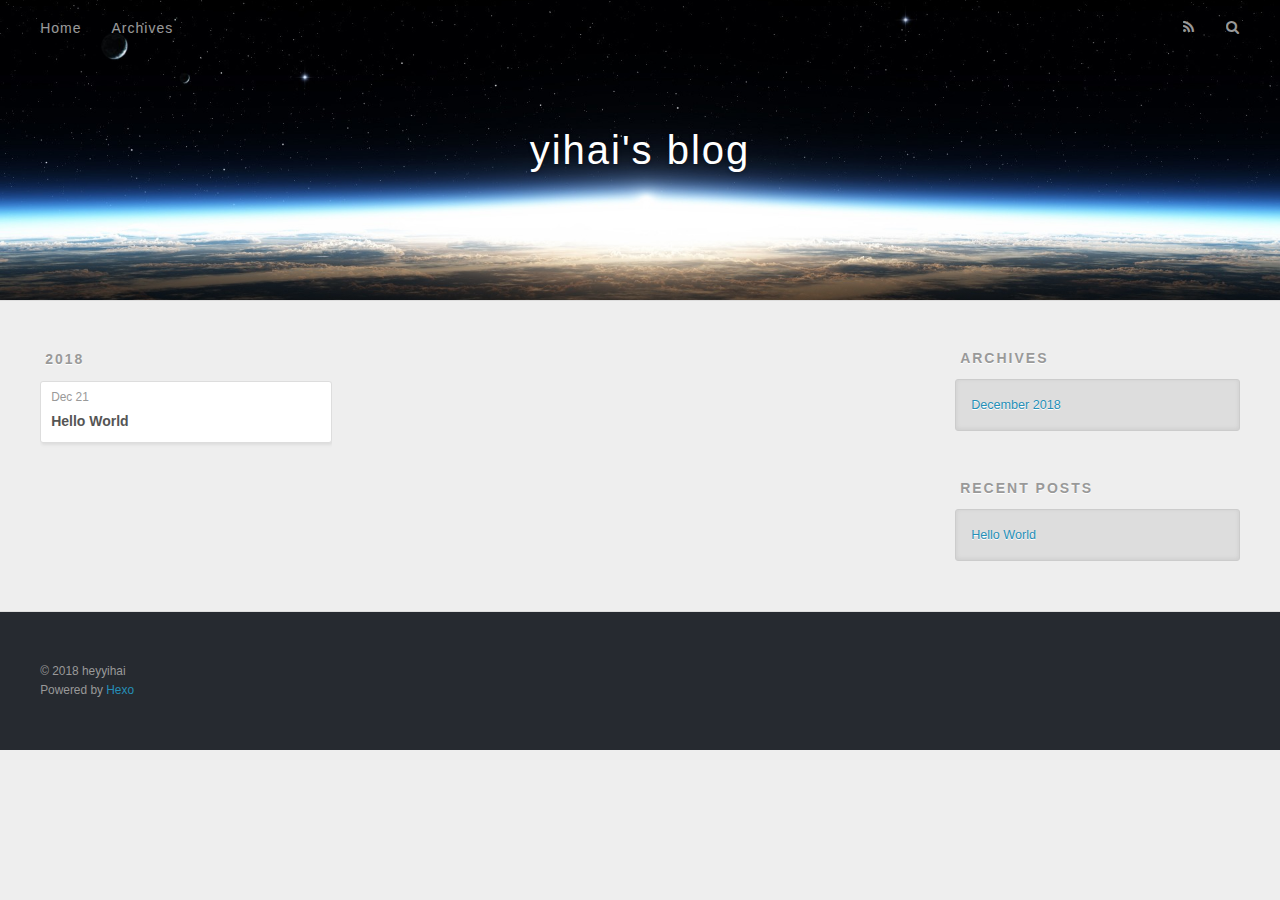
==== archives/index.html @ 72e15bfb "Site updated: 2018-12-23 14:25:42" ====
<!DOCTYPE html>
<html>
<head><meta name="generator" content="Hexo 3.8.0">
  <meta charset="utf-8">
  

  
  <title>Archives | yihai&#39;s blog</title>
  <meta name="viewport" content="width=device-width, initial-scale=1, maximum-scale=1">
  <meta property="og:type" content="website">
<meta property="og:title" content="yihai&#39;s blog">
<meta property="og:url" content="https://heyyihai.github.io/archives/index.html">
<meta property="og:site_name" content="yihai&#39;s blog">
<meta property="og:locale" content="default">
<meta name="twitter:card" content="summary">
<meta name="twitter:title" content="yihai&#39;s blog">
  
    <link rel="alternate" href="/atom.xml" title="yihai&#39;s blog" type="application/atom+xml">
  
  
    <link rel="icon" href="/favicon.png">
  
  
    <link href="//fonts.googleapis.com/css?family=Source+Code+Pro" rel="stylesheet" type="text/css">
  
  <link rel="stylesheet" href="/css/style.css">
</head>
</html>
<body>
  <div id="container">
    <div id="wrap">
      <header id="header">
  <div id="banner"></div>
  <div id="header-outer" class="outer">
    <div id="header-title" class="inner">
      <h1 id="logo-wrap">
        <a href="/" id="logo">yihai&#39;s blog</a>
      </h1>
      
    </div>
    <div id="header-inner" class="inner">
      <nav id="main-nav">
        <a id="main-nav-toggle" class="nav-icon"></a>
        
          <a class="main-nav-link" href="/">Home</a>
        
          <a class="main-nav-link" href="/archives">Archives</a>
        
      </nav>
      <nav id="sub-nav">
        
          <a id="nav-rss-link" class="nav-icon" href="/atom.xml" title="RSS Feed"></a>
        
        <a id="nav-search-btn" class="nav-icon" title="Search"></a>
      </nav>
      <div id="search-form-wrap">
        <form action="//google.com/search" method="get" accept-charset="UTF-8" class="search-form"><input type="search" name="q" class="search-form-input" placeholder="Search"><button type="submit" class="search-form-submit">&#xF002;</button><input type="hidden" name="sitesearch" value="https://heyyihai.github.io"></form>
      </div>
    </div>
  </div>
</header>
      <div class="outer">
        <section id="main">
  
  
    
    
      
      
      <section class="archives-wrap">
        <div class="archive-year-wrap">
          <a href="/archives/2018" class="archive-year">2018</a>
        </div>
        <div class="archives">
    
    <article class="archive-article archive-type-post">
  <div class="archive-article-inner">
    <header class="archive-article-header">
      <a href="/2018/12/21/hello-world/" class="archive-article-date">
  <time datetime="2018-12-21T14:58:52.354Z" itemprop="datePublished">Dec 21</time>
</a>
      
  
    <h1 itemprop="name">
      <a class="archive-article-title" href="/2018/12/21/hello-world/">Hello World</a>
    </h1>
  

    </header>
  </div>
</article>
  
  
    </div></section>
  


</section>
        
          <aside id="sidebar">
  
    

  
    

  
    
  
    
  <div class="widget-wrap">
    <h3 class="widget-title">Archives</h3>
    <div class="widget">
      <ul class="archive-list"><li class="archive-list-item"><a class="archive-list-link" href="/archives/2018/12/">December 2018</a></li></ul>
    </div>
  </div>


  
    
  <div class="widget-wrap">
    <h3 class="widget-title">Recent Posts</h3>
    <div class="widget">
      <ul>
        
          <li>
            <a href="/2018/12/21/hello-world/">Hello World</a>
          </li>
        
      </ul>
    </div>
  </div>

  
</aside>
        
      </div>
      <footer id="footer">
  
  <div class="outer">
    <div id="footer-info" class="inner">
      &copy; 2018 heyyihai<br>
      Powered by <a href="http://hexo.io/" target="_blank">Hexo</a>
    </div>
  </div>
</footer>
    </div>
    <nav id="mobile-nav">
  
    <a href="/" class="mobile-nav-link">Home</a>
  
    <a href="/archives" class="mobile-nav-link">Archives</a>
  
</nav>
    

<script src="//ajax.googleapis.com/ajax/libs/jquery/2.0.3/jquery.min.js"></script>


  <link rel="stylesheet" href="/fancybox/jquery.fancybox.css">
  <script src="/fancybox/jquery.fancybox.pack.js"></script>


<script src="/js/script.js"></script>



  </div>
</body>
</html>
---- css/style.css ----
body {
  width: 100%;
}
body:before,
body:after {
  content: "";
  display: table;
}
body:after {
  clear: both;
}
html,
body,
div,
span,
applet,
object,
iframe,
h1,
h2,
h3,
h4,
h5,
h6,
p,
blockquote,
pre,
a,
abbr,
acronym,
address,
big,
cite,
code,
del,
dfn,
em,
img,
ins,
kbd,
q,
s,
samp,
small,
strike,
strong,
sub,
sup,
tt,
var,
dl,
dt,
dd,
ol,
ul,
li,
fieldset,
form,
label,
legend,
table,
caption,
tbody,
tfoot,
thead,
tr,
th,
td {
  margin: 0;
  padding: 0;
  border: 0;
  outline: 0;
  font-weight: inherit;
  font-style: inherit;
  font-family: inherit;
  font-size: 100%;
  vertical-align: baseline;
}
body {
  line-height: 1;
  color: #000;
  background: #fff;
}
ol,
ul {
  list-style: none;
}
table {
  border-collapse: separate;
  border-spacing: 0;
  vertical-align: middle;
}
caption,
th,
td {
  text-align: left;
  font-weight: normal;
  vertical-align: middle;
}
a img {
  border: none;
}
input,
button {
  margin: 0;
  padding: 0;
}
input::-moz-focus-inner,
button::-moz-focus-inner {
  border: 0;
  padding: 0;
}
@font-face {
  font-family: FontAwesome;
  font-style: normal;
  font-weight: normal;
  src: url("fonts/fontawesome-webfont.eot?v=#4.0.3");
  src: url("fonts/fontawesome-webfont.eot?#iefix&v=#4.0.3") format("embedded-opentype"), url("fonts/fontawesome-webfont.woff?v=#4.0.3") format("woff"), url("fonts/fontawesome-webfont.ttf?v=#4.0.3") format("truetype"), url("fonts/fontawesome-webfont.svg#fontawesomeregular?v=#4.0.3") format("svg");
}
html,
body,
#container {
  height: 100%;
}
body {
  background: #eee;
  font: 14px -apple-system, BlinkMacSystemFont, "Segoe UI", "Roboto", "Oxygen", "Ubuntu", "Cantarell", "Fira Sans", "Droid Sans", "Helvetica Neue", sans-serif;
  -webkit-text-size-adjust: 100%;
}
.outer {
  max-width: 1220px;
  margin: 0 auto;
  padding: 0 20px;
}
.outer:before,
.outer:after {
  content: "";
  display: table;
}
.outer:after {
  clear: both;
}
.inner {
  display: inline;
  float: left;
  width: 98.33333333333333%;
  margin: 0 0.833333333333333%;
}
.left,
.alignleft {
  float: left;
}
.right,
.alignright {
  float: right;
}
.clear {
  clear: both;
}
#container {
  position: relative;
}
.mobile-nav-on {
  overflow: hidden;
}
#wrap {
  height: 100%;
  width: 100%;
  position: absolute;
  top: 0;
  left: 0;
  -webkit-transition: 0.2s ease-out;
  -moz-transition: 0.2s ease-out;
  -ms-transition: 0.2s ease-out;
  transition: 0.2s ease-out;
  z-index: 1;
  background: #eee;
}
.mobile-nav-on #wrap {
  left: 280px;
}
@media screen and (min-width: 768px) {
  #main {
    display: inline;
    float: left;
    width: 73.33333333333333%;
    margin: 0 0.833333333333333%;
  }
}
.article-date,
.article-category-link,
.archive-year,
.widget-title {
  text-decoration: none;
  text-transform: uppercase;
  letter-spacing: 2px;
  color: #999;
  margin-bottom: 1em;
  margin-left: 5px;
  line-height: 1em;
  text-shadow: 0 1px #fff;
  font-weight: bold;
}
.article-inner,
.archive-article-inner {
  background: #fff;
  -webkit-box-shadow: 1px 2px 3px #ddd;
  box-shadow: 1px 2px 3px #ddd;
  border: 1px solid #ddd;
  border-radius: 3px;
}
.article-entry h1,
.widget h1 {
  font-size: 2em;
}
.article-entry h2,
.widget h2 {
  font-size: 1.5em;
}
.article-entry h3,
.widget h3 {
  font-size: 1.3em;
}
.article-entry h4,
.widget h4 {
  font-size: 1.2em;
}
.article-entry h5,
.widget h5 {
  font-size: 1em;
}
.article-entry h6,
.widget h6 {
  font-size: 1em;
  color: #999;
}
.article-entry hr,
.widget hr {
  border: 1px dashed #ddd;
}
.article-entry strong,
.widget strong {
  font-weight: bold;
}
.article-entry em,
.widget em,
.article-entry cite,
.widget cite {
  font-style: italic;
}
.article-entry sup,
.widget sup,
.article-entry sub,
.widget sub {
  font-size: 0.75em;
  line-height: 0;
  position: relative;
  vertical-align: baseline;
}
.article-entry sup,
.widget sup {
  top: -0.5em;
}
.article-entry sub,
.widget sub {
  bottom: -0.2em;
}
.article-entry small,
.widget small {
  font-size: 0.85em;
}
.article-entry acronym,
.widget acronym,
.article-entry abbr,
.widget abbr {
  border-bottom: 1px dotted;
}
.article-entry ul,
.widget ul,
.article-entry ol,
.widget ol,
.article-entry dl,
.widget dl {
  margin: 0 20px;
  line-height: 1.6em;
}
.article-entry ul ul,
.widget ul ul,
.article-entry ol ul,
.widget ol ul,
.article-entry ul ol,
.widget ul ol,
.article-entry ol ol,
.widget ol ol {
  margin-top: 0;
  margin-bottom: 0;
}
.article-entry ul,
.widget ul {
  list-style: disc;
}
.article-entry ol,
.widget ol {
  list-style: decimal;
}
.article-entry dt,
.widget dt {
  font-weight: bold;
}
#header {
  height: 300px;
  position: relative;
  border-bottom: 1px solid #ddd;
}
#header:before,
#header:after {
  content: "";
  position: absolute;
  left: 0;
  right: 0;
  height: 40px;
}
#header:before {
  top: 0;
  background: -webkit-linear-gradient(rgba(0,0,0,0.2), transparent);
  background: -moz-linear-gradient(rgba(0,0,0,0.2), transparent);
  background: -ms-linear-gradient(rgba(0,0,0,0.2), transparent);
  background: linear-gradient(rgba(0,0,0,0.2), transparent);
}
#header:after {
  bottom: 0;
  background: -webkit-linear-gradient(transparent, rgba(0,0,0,0.2));
  background: -moz-linear-gradient(transparent, rgba(0,0,0,0.2));
  background: -ms-linear-gradient(transparent, rgba(0,0,0,0.2));
  background: linear-gradient(transparent, rgba(0,0,0,0.2));
}
#header-outer {
  height: 100%;
  position: relative;
}
#header-inner {
  position: relative;
  overflow: hidden;
}
#banner {
  position: absolute;
  top: 0;
  left: 0;
  width: 100%;
  height: 100%;
  background: url("images/banner.jpg") center #000;
  -webkit-background-size: cover;
  -moz-background-size: cover;
  background-size: cover;
  z-index: -1;
}
#header-title {
  text-align: center;
  height: 40px;
  position: absolute;
  top: 50%;
  left: 0;
  margin-top: -20px;
}
#logo,
#subtitle {
  text-decoration: none;
  color: #fff;
  font-weight: 300;
  text-shadow: 0 1px 4px rgba(0,0,0,0.3);
}
#logo {
  font-size: 40px;
  line-height: 40px;
  letter-spacing: 2px;
}
#subtitle {
  font-size: 16px;
  line-height: 16px;
  letter-spacing: 1px;
}
#subtitle-wrap {
  margin-top: 16px;
}
#main-nav {
  float: left;
  margin-left: -15px;
}
.nav-icon,
.main-nav-link {
  float: left;
  color: #fff;
  opacity: 0.6;
  text-decoration: none;
  text-shadow: 0 1px rgba(0,0,0,0.2);
  -webkit-transition: opacity 0.2s;
  -moz-transition: opacity 0.2s;
  -ms-transition: opacity 0.2s;
  transition: opacity 0.2s;
  display: block;
  padding: 20px 15px;
}
.nav-icon:hover,
.main-nav-link:hover {
  opacity: 1;
}
.nav-icon {
  font-family: FontAwesome;
  text-align: center;
  font-size: 14px;
  width: 14px;
  height: 14px;
  padding: 20px 15px;
  position: relative;
  cursor: pointer;
}
.main-nav-link {
  font-weight: 300;
  letter-spacing: 1px;
}
@media screen and (max-width: 479px) {
  .main-nav-link {
    display: none;
  }
}
#main-nav-toggle {
  display: none;
}
#main-nav-toggle:before {
  content: "\f0c9";
}
@media screen and (max-width: 479px) {
  #main-nav-toggle {
    display: block;
  }
}
#sub-nav {
  float: right;
  margin-right: -15px;
}
#nav-rss-link:before {
  content: "\f09e";
}
#nav-search-btn:before {
  content: "\f002";
}
#search-form-wrap {
  position: absolute;
  top: 15px;
  width: 150px;
  height: 30px;
  right: -150px;
  opacity: 0;
  -webkit-transition: 0.2s ease-out;
  -moz-transition: 0.2s ease-out;
  -ms-transition: 0.2s ease-out;
  transition: 0.2s ease-out;
}
#search-form-wrap.on {
  opacity: 1;
  right: 0;
}
@media screen and (max-width: 479px) {
  #search-form-wrap {
    width: 100%;
    right: -100%;
  }
}
.search-form {
  position: absolute;
  top: 0;
  left: 0;
  right: 0;
  background: #fff;
  padding: 5px 15px;
  border-radius: 15px;
  -webkit-box-shadow: 0 0 10px rgba(0,0,0,0.3);
  box-shadow: 0 0 10px rgba(0,0,0,0.3);
}
.search-form-input {
  border: none;
  background: none;
  color: #555;
  width: 100%;
  font: 13px -apple-system, BlinkMacSystemFont, "Segoe UI", "Roboto", "Oxygen", "Ubuntu", "Cantarell", "Fira Sans", "Droid Sans", "Helvetica Neue", sans-serif;
  outline: none;
}
.search-form-input::-webkit-search-results-decoration,
.search-form-input::-webkit-search-cancel-button {
  -webkit-appearance: none;
}
.search-form-submit {
  position: absolute;
  top: 50%;
  right: 10px;
  margin-top: -7px;
  font: 13px FontAwesome;
  border: none;
  background: none;
  color: #bbb;
  cursor: pointer;
}
.search-form-submit:hover,
.search-form-submit:focus {
  color: #777;
}
.article {
  margin: 50px 0;
}
.article-inner {
  overflow: hidden;
}
.article-meta:before,
.article-meta:after {
  content: "";
  display: table;
}
.article-meta:after {
  clear: both;
}
.article-date {
  float: left;
}
.article-category {
  float: left;
  line-height: 1em;
  color: #ccc;
  text-shadow: 0 1px #fff;
  margin-left: 8px;
}
.article-category:before {
  content: "\2022";
}
.article-category-link {
  margin: 0 12px 1em;
}
.article-header {
  padding: 20px 20px 0;
}
.article-title {
  text-decoration: none;
  font-size: 2em;
  font-weight: bold;
  color: #555;
  line-height: 1.1em;
  -webkit-transition: color 0.2s;
  -moz-transition: color 0.2s;
  -ms-transition: color 0.2s;
  transition: color 0.2s;
}
a.article-title:hover {
  color: #258fb8;
}
.article-entry {
  color: #555;
  padding: 0 20px;
}
.article-entry:before,
.article-entry:after {
  content: "";
  display: table;
}
.article-entry:after {
  clear: both;
}
.article-entry p,
.article-entry table {
  line-height: 1.6em;
  margin: 1.6em 0;
}
.article-entry h1,
.article-entry h2,
.article-entry h3,
.article-entry h4,
.article-entry h5,
.article-entry h6 {
  font-weight: bold;
}
.article-entry h1,
.article-entry h2,
.article-entry h3,
.article-entry h4,
.article-entry h5,
.article-entry h6 {
  line-height: 1.1em;
  margin: 1.1em 0;
}
.article-entry a {
  color: #258fb8;
  text-decoration: none;
}
.article-entry a:hover {
  text-decoration: underline;
}
.article-entry ul,
.article-entry ol,
.article-entry dl {
  margin-top: 1.6em;
  margin-bottom: 1.6em;
}
.article-entry img,
.article-entry video {
  max-width: 100%;
  height: auto;
  display: block;
  margin: auto;
}
.article-entry iframe {
  border: none;
}
.article-entry table {
  width: 100%;
  border-collapse: collapse;
  border-spacing: 0;
}
.article-entry th {
  font-weight: bold;
  border-bottom: 3px solid #ddd;
  padding-bottom: 0.5em;
}
.article-entry td {
  border-bottom: 1px solid #ddd;
  padding: 10px 0;
}
.article-entry blockquote {
  font-family: Georgia, "Times New Roman", serif;
  font-size: 1.4em;
  margin: 1.6em 20px;
  text-align: center;
}
.article-entry blockquote footer {
  font-size: 14px;
  margin: 1.6em 0;
  font-family: -apple-system, BlinkMacSystemFont, "Segoe UI", "Roboto", "Oxygen", "Ubuntu", "Cantarell", "Fira Sans", "Droid Sans", "Helvetica Neue", sans-serif;
}
.article-entry blockquote footer cite:before {
  content: "—";
  padding: 0 0.5em;
}
.article-entry .pullquote {
  text-align: left;
  width: 45%;
  margin: 0;
}
.article-entry .pullquote.left {
  margin-left: 0.5em;
  margin-right: 1em;
}
.article-entry .pullquote.right {
  margin-right: 0.5em;
  margin-left: 1em;
}
.article-entry .caption {
  color: #999;
  display: block;
  font-size: 0.9em;
  margin-top: 0.5em;
  position: relative;
  text-align: center;
}
.article-entry .video-container {
  position: relative;
  padding-top: 56.25%;
  height: 0;
  overflow: hidden;
}
.article-entry .video-container iframe,
.article-entry .video-container object,
.article-entry .video-container embed {
  position: absolute;
  top: 0;
  left: 0;
  width: 100%;
  height: 100%;
  margin-top: 0;
}
.article-more-link a {
  display: inline-block;
  line-height: 1em;
  padding: 6px 15px;
  border-radius: 15px;
  background: #eee;
  color: #999;
  text-shadow: 0 1px #fff;
  text-decoration: none;
}
.article-more-link a:hover {
  background: #258fb8;
  color: #fff;
  text-decoration: none;
  text-shadow: 0 1px #1e7293;
}
.article-footer {
  font-size: 0.85em;
  line-height: 1.6em;
  border-top: 1px solid #ddd;
  padding-top: 1.6em;
  margin: 0 20px 20px;
}
.article-footer:before,
.article-footer:after {
  content: "";
  display: table;
}
.article-footer:after {
  clear: both;
}
.article-footer a {
  color: #999;
  text-decoration: none;
}
.article-footer a:hover {
  color: #555;
}
.article-tag-list-item {
  float: left;
  margin-right: 10px;
}
.article-tag-list-link:before {
  content: "#";
}
.article-comment-link {
  float: right;
}
.article-comment-link:before {
  content: "\f075";
  font-family: FontAwesome;
  padding-right: 8px;
}
.article-share-link {
  cursor: pointer;
  float: right;
  margin-left: 20px;
}
.article-share-link:before {
  content: "\f064";
  font-family: FontAwesome;
  padding-right: 6px;
}
#article-nav {
  position: relative;
}
#article-nav:before,
#article-nav:after {
  content: "";
  display: table;
}
#article-nav:after {
  clear: both;
}
@media screen and (min-width: 768px) {
  #article-nav {
    margin: 50px 0;
  }
  #article-nav:before {
    width: 8px;
    height: 8px;
    position: absolute;
    top: 50%;
    left: 50%;
    margin-top: -4px;
    margin-left: -4px;
    content: "";
    border-radius: 50%;
    background: #ddd;
    -webkit-box-shadow: 0 1px 2px #fff;
    box-shadow: 0 1px 2px #fff;
  }
}
.article-nav-link-wrap {
  text-decoration: none;
  text-shadow: 0 1px #fff;
  color: #999;
  -webkit-box-sizing: border-box;
  -moz-box-sizing: border-box;
  box-sizing: border-box;
  margin-top: 50px;
  text-align: center;
  display: block;
}
.article-nav-link-wrap:hover {
  color: #555;
}
@media screen and (min-width: 768px) {
  .article-nav-link-wrap {
    width: 50%;
    margin-top: 0;
  }
}
@media screen and (min-width: 768px) {
  #article-nav-newer {
    float: left;
    text-align: right;
    padding-right: 20px;
  }
}
@media screen and (min-width: 768px) {
  #article-nav-older {
    float: right;
    text-align: left;
    padding-left: 20px;
  }
}
.article-nav-caption {
  text-transform: uppercase;
  letter-spacing: 2px;
  color: #ddd;
  line-height: 1em;
  font-weight: bold;
}
#article-nav-newer .article-nav-caption {
  margin-right: -2px;
}
.article-nav-title {
  font-size: 0.85em;
  line-height: 1.6em;
  margin-top: 0.5em;
}
.article-share-box {
  position: absolute;
  display: none;
  background: #fff;
  -webkit-box-shadow: 1px 2px 10px rgba(0,0,0,0.2);
  box-shadow: 1px 2px 10px rgba(0,0,0,0.2);
  border-radius: 3px;
  margin-left: -145px;
  overflow: hidden;
  z-index: 1;
}
.article-share-box.on {
  display: block;
}
.article-share-input {
  width: 100%;
  background: none;
  -webkit-box-sizing: border-box;
  -moz-box-sizing: border-box;
  box-sizing: border-box;
  font: 14px -apple-system, BlinkMacSystemFont, "Segoe UI", "Roboto", "Oxygen", "Ubuntu", "Cantarell", "Fira Sans", "Droid Sans", "Helvetica Neue", sans-serif;
  padding: 0 15px;
  color: #555;
  outline: none;
  border: 1px solid #ddd;
  border-radius: 3px 3px 0 0;
  height: 36px;
  line-height: 36px;
}
.article-share-links {
  background: #eee;
}
.article-share-links:before,
.article-share-links:after {
  content: "";
  display: table;
}
.article-share-links:after {
  clear: both;
}
.article-share-twitter,
.article-share-facebook,
.article-share-pinterest,
.article-share-google {
  width: 50px;
  height: 36px;
  display: block;
  float: left;
  position: relative;
  color: #999;
  text-shadow: 0 1px #fff;
}
.article-share-twitter:before,
.article-share-facebook:before,
.article-share-pinterest:before,
.article-share-google:before {
  font-size: 20px;
  font-family: FontAwesome;
  width: 20px;
  height: 20px;
  position: absolute;
  top: 50%;
  left: 50%;
  margin-top: -10px;
  margin-left: -10px;
  text-align: center;
}
.article-share-twitter:hover,
.article-share-facebook:hover,
.article-share-pinterest:hover,
.article-share-google:hover {
  color: #fff;
}
.article-share-twitter:before {
  content: "\f099";
}
.article-share-twitter:hover {
  background: #00aced;
  text-shadow: 0 1px #008abe;
}
.article-share-facebook:before {
  content: "\f09a";
}
.article-share-facebook:hover {
  background: #3b5998;
  text-shadow: 0 1px #2f477a;
}
.article-share-pinterest:before {
  content: "\f0d2";
}
.article-share-pinterest:hover {
  background: #cb2027;
  text-shadow: 0 1px #a21a1f;
}
.article-share-google:before {
  content: "\f0d5";
}
.article-share-google:hover {
  background: #dd4b39;
  text-shadow: 0 1px #be3221;
}
.article-gallery {
  background: #000;
  position: relative;
}
.article-gallery-photos {
  position: relative;
  overflow: hidden;
}
.article-gallery-img {
  display: none;
  max-width: 100%;
}
.article-gallery-img:first-child {
  display: block;
}
.article-gallery-img.loaded {
  position: absolute;
  display: block;
}
.article-gallery-img img {
  display: block;
  max-width: 100%;
  margin: 0 auto;
}
#comments {
  background: #fff;
  -webkit-box-shadow: 1px 2px 3px #ddd;
  box-shadow: 1px 2px 3px #ddd;
  padding: 20px;
  border: 1px solid #ddd;
  border-radius: 3px;
  margin: 50px 0;
}
#comments a {
  color: #258fb8;
}
.archives-wrap {
  margin: 50px 0;
}
.archives:before,
.archives:after {
  content: "";
  display: table;
}
.archives:after {
  clear: both;
}
.archive-year-wrap {
  margin-bottom: 1em;
}
.archives {
  -webkit-column-gap: 10px;
  -moz-column-gap: 10px;
  column-gap: 10px;
}
@media screen and (min-width: 480px) and (max-width: 767px) {
  .archives {
    -webkit-column-count: 2;
    -moz-column-count: 2;
    column-count: 2;
  }
}
@media screen and (min-width: 768px) {
  .archives {
    -webkit-column-count: 3;
    -moz-column-count: 3;
    column-count: 3;
  }
}
.archive-article {
  -webkit-column-break-inside: avoid;
  page-break-inside: avoid;
  overflow: hidden;
  break-inside: avoid-column;
}
.archive-article-inner {
  padding: 10px;
  margin-bottom: 15px;
}
.archive-article-title {
  text-decoration: none;
  font-weight: bold;
  color: #555;
  -webkit-transition: color 0.2s;
  -moz-transition: color 0.2s;
  -ms-transition: color 0.2s;
  transition: color 0.2s;
  line-height: 1.6em;
}
.archive-article-title:hover {
  color: #258fb8;
}
.archive-article-footer {
  margin-top: 1em;
}
.archive-article-date {
  color: #999;
  text-decoration: none;
  font-size: 0.85em;
  line-height: 1em;
  margin-bottom: 0.5em;
  display: block;
}
#page-nav {
  margin: 50px auto;
  background: #fff;
  -webkit-box-shadow: 1px 2px 3px #ddd;
  box-shadow: 1px 2px 3px #ddd;
  border: 1px solid #ddd;
  border-radius: 3px;
  text-align: center;
  color: #999;
  overflow: hidden;
}
#page-nav:before,
#page-nav:after {
  content: "";
  display: table;
}
#page-nav:after {
  clear: both;
}
#page-nav a,
#page-nav span {
  padding: 10px 20px;
  line-height: 1;
  height: 2ex;
}
#page-nav a {
  color: #999;
  text-decoration: none;
}
#page-nav a:hover {
  background: #999;
  color: #fff;
}
#page-nav .prev {
  float: left;
}
#page-nav .next {
  float: right;
}
#page-nav .page-number {
  display: inline-block;
}
@media screen and (max-width: 479px) {
  #page-nav .page-number {
    display: none;
  }
}
#page-nav .current {
  color: #555;
  font-weight: bold;
}
#page-nav .space {
  color: #ddd;
}
#footer {
  background: #262a30;
  padding: 50px 0;
  border-top: 1px solid #ddd;
  color: #999;
}
#footer a {
  color: #258fb8;
  text-decoration: none;
}
#footer a:hover {
  text-decoration: underline;
}
#footer-info {
  line-height: 1.6em;
  font-size: 0.85em;
}
.article-entry pre,
.article-entry .highlight {
  background: #2d2d2d;
  margin: 0 -20px;
  padding: 15px 20px;
  border-style: solid;
  border-color: #ddd;
  border-width: 1px 0;
  overflow: auto;
  color: #ccc;
  line-height: 22.400000000000002px;
}
.article-entry .highlight .gutter pre,
.article-entry .gist .gist-file .gist-data .line-numbers {
  color: #666;
  font-size: 0.85em;
}
.article-entry pre,
.article-entry code {
  font-family: "Source Code Pro", Consolas, Monaco, Menlo, Consolas, monospace;
}
.article-entry code {
  background: #eee;
  text-shadow: 0 1px #fff;
  padding: 0 0.3em;
}
.article-entry pre code {
  background: none;
  text-shadow: none;
  padding: 0;
}
.article-entry .highlight pre {
  border: none;
  margin: 0;
  padding: 0;
}
.article-entry .highlight table {
  margin: 0;
  width: auto;
}
.article-entry .highlight td {
  border: none;
  padding: 0;
}
.article-entry .highlight figcaption {
  font-size: 0.85em;
  color: #999;
  line-height: 1em;
  margin-bottom: 1em;
}
.article-entry .highlight figcaption:before,
.article-entry .highlight figcaption:after {
  content: "";
  display: table;
}
.article-entry .highlight figcaption:after {
  clear: both;
}
.article-entry .highlight figcaption a {
  float: right;
}
.article-entry .highlight .gutter pre {
  text-align: right;
  padding-right: 20px;
}
.article-entry .highlight .line {
  height: 22.400000000000002px;
}
.article-entry .highlight .line.marked {
  background: #515151;
}
.article-entry .gist {
  margin: 0 -20px;
  border-style: solid;
  border-color: #ddd;
  border-width: 1px 0;
  background: #2d2d2d;
  padding: 15px 20px 15px 0;
}
.article-entry .gist .gist-file {
  border: none;
  font-family: "Source Code Pro", Consolas, Monaco, Menlo, Consolas, monospace;
  margin: 0;
}
.article-entry .gist .gist-file .gist-data {
  background: none;
  border: none;
}
.article-entry .gist .gist-file .gist-data .line-numbers {
  background: none;
  border: none;
  padding: 0 20px 0 0;
}
.article-entry .gist .gist-file .gist-data .line-data {
  padding: 0 !important;
}
.article-entry .gist .gist-file .highlight {
  margin: 0;
  padding: 0;
  border: none;
}
.article-entry .gist .gist-file .gist-meta {
  background: #2d2d2d;
  color: #999;
  font: 0.85em -apple-system, BlinkMacSystemFont, "Segoe UI", "Roboto", "Oxygen", "Ubuntu", "Cantarell", "Fira Sans", "Droid Sans", "Helvetica Neue", sans-serif;
  text-shadow: 0 0;
  padding: 0;
  margin-top: 1em;
  margin-left: 20px;
}
.article-entry .gist .gist-file .gist-meta a {
  color: #258fb8;
  font-weight: normal;
}
.article-entry .gist .gist-file .gist-meta a:hover {
  text-decoration: underline;
}
pre .comment,
pre .title {
  color: #999;
}
pre .variable,
pre .attribute,
pre .tag,
pre .regexp,
pre .ruby .constant,
pre .xml .tag .title,
pre .xml .pi,
pre .xml .doctype,
pre .html .doctype,
pre .css .id,
pre .css .class,
pre .css .pseudo {
  color: #f2777a;
}
pre .number,
pre .preprocessor,
pre .built_in,
pre .literal,
pre .params,
pre .constant {
  color: #f99157;
}
pre .class,
pre .ruby .class .title,
pre .css .rules .attribute {
  color: #9c9;
}
pre .string,
pre .value,
pre .inheritance,
pre .header,
pre .ruby .symbol,
pre .xml .cdata {
  color: #9c9;
}
pre .css .hexcolor {
  color: #6cc;
}
pre .function,
pre .python .decorator,
pre .python .title,
pre .ruby .function .title,
pre .ruby .title .keyword,
pre .perl .sub,
pre .javascript .title,
pre .coffeescript .title {
  color: #69c;
}
pre .keyword,
pre .javascript .function {
  color: #c9c;
}
@media screen and (max-width: 479px) {
  #mobile-nav {
    position: absolute;
    top: 0;
    left: 0;
    width: 280px;
    height: 100%;
    background: #191919;
    border-right: 1px solid #fff;
  }
}
@media screen and (max-width: 479px) {
  .mobile-nav-link {
    display: block;
    color: #999;
    text-decoration: none;
    padding: 15px 20px;
    font-weight: bold;
  }
  .mobile-nav-link:hover {
    color: #fff;
  }
}
@media screen and (min-width: 768px) {
  #sidebar {
    display: inline;
    float: left;
    width: 23.333333333333332%;
    margin: 0 0.833333333333333%;
  }
}
.widget-wrap {
  margin: 50px 0;
}
.widget {
  color: #777;
  text-shadow: 0 1px #fff;
  background: #ddd;
  -webkit-box-shadow: 0 -1px 4px #ccc inset;
  box-shadow: 0 -1px 4px #ccc inset;
  border: 1px solid #ccc;
  padding: 15px;
  border-radius: 3px;
}
.widget a {
  color: #258fb8;
  text-decoration: none;
}
.widget a:hover {
  text-decoration: underline;
}
.widget ul ul,
.widget ol ul,
.widget dl ul,
.widget ul ol,
.widget ol ol,
.widget dl ol,
.widget ul dl,
.widget ol dl,
.widget dl dl {
  margin-left: 15px;
  list-style: disc;
}
.widget {
  line-height: 1.6em;
  word-wrap: break-word;
  font-size: 0.9em;
}
.widget ul,
.widget ol {
  list-style: none;
  margin: 0;
}
.widget ul ul,
.widget ol ul,
.widget ul ol,
.widget ol ol {
  margin: 0 20px;
}
.widget ul ul,
.widget ol ul {
  list-style: disc;
}
.widget ul ol,
.widget ol ol {
  list-style: decimal;
}
.category-list-count,
.tag-list-count,
.archive-list-count {
  padding-left: 5px;
  color: #999;
  font-size: 0.85em;
}
.category-list-count:before,
.tag-list-count:before,
.archive-list-count:before {
  content: "(";
}
.category-list-count:after,
.tag-list-count:after,
.archive-list-count:after {
  content: ")";
}
.tagcloud a {
  margin-right: 5px;
  display: inline-block;
}
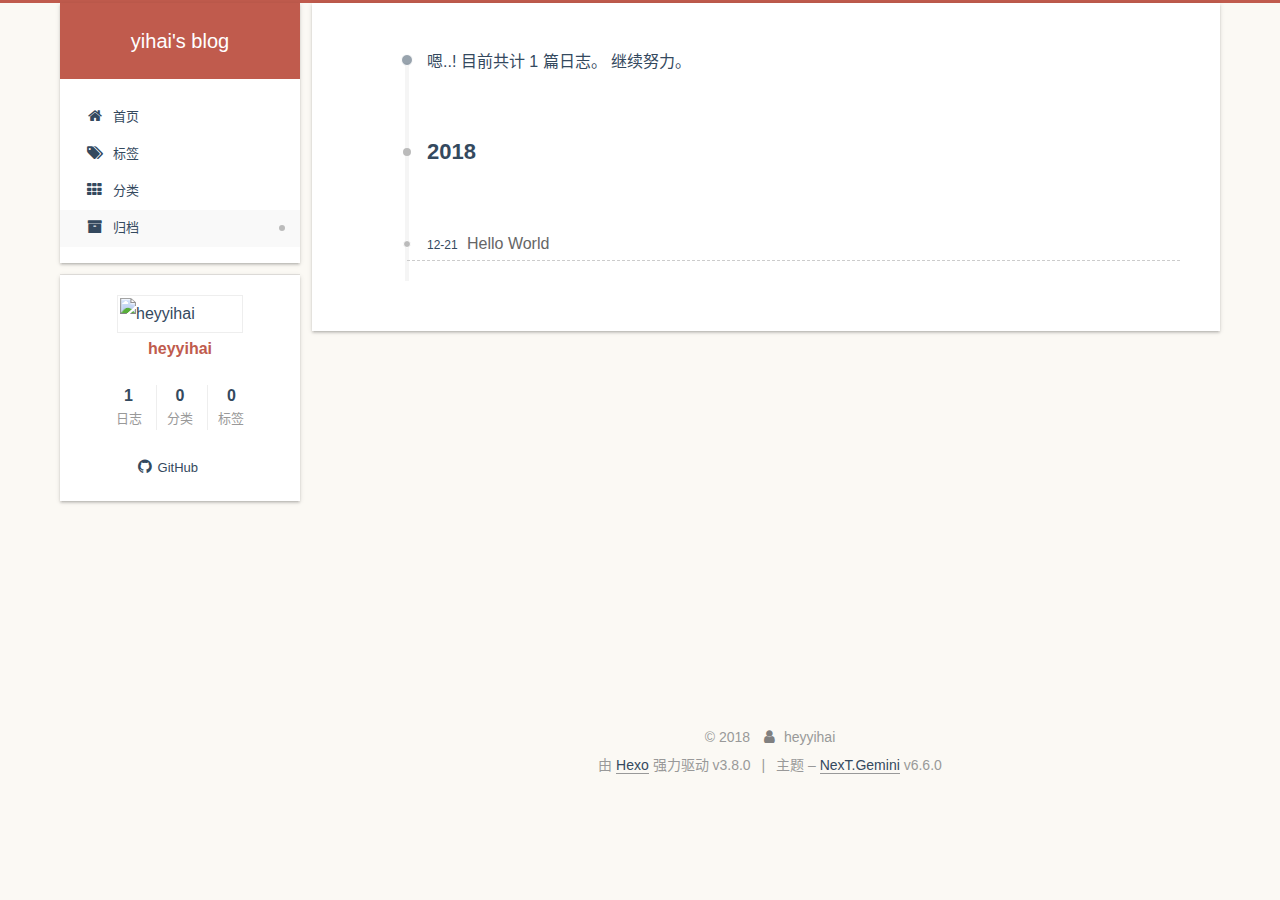
==== commit 81e447d3: "Site updated: 2018-12-23 20:43:57" ====
--- a/archives/index.html
+++ b/archives/index.html
@@ -1,170 +1,709 @@
 <!DOCTYPE html>
-<html>
+
+
+
+
+
+
+
+
+
+
+
+
+
+<html class="theme-next gemini" lang="zh-CN">
 <head><meta name="generator" content="Hexo 3.8.0">
-  <meta charset="utf-8">
-  
-
-  
-  <title>Archives | yihai&#39;s blog</title>
-  <meta name="viewport" content="width=device-width, initial-scale=1, maximum-scale=1">
+  <meta charset="UTF-8">
+<meta http-equiv="X-UA-Compatible" content="IE=edge">
+<meta name="viewport" content="width=device-width, initial-scale=1, maximum-scale=2">
+<meta name="theme-color" content="#222">
+
+
+
+
+
+
+
+
+
+
+
+
+
+
+
+
+
+
+
+
+
+
+
+
+
+
+
+
+
+
+
+
+<link href="/lib/font-awesome/css/font-awesome.min.css?v=4.6.2" rel="stylesheet" type="text/css">
+
+<link href="/css/main.css?v=6.6.0" rel="stylesheet" type="text/css">
+
+
+  <link rel="apple-touch-icon" sizes="180x180" href="/images/apple-touch-icon-next.png?v=6.6.0">
+
+
+  <link rel="icon" type="image/png" sizes="32x32" href="/images/favicon-32x32-next.png?v=6.6.0">
+
+
+  <link rel="icon" type="image/png" sizes="16x16" href="/images/favicon-16x16-next.png?v=6.6.0">
+
+
+  <link rel="mask-icon" href="/images/logo.svg?v=6.6.0" color="#222">
+
+
+
+
+
+
+
+
+
+<script id="hexo.configurations">
+  var NexT = window.NexT || {};
+  var CONFIG = {
+    root: '/',
+    scheme: 'Gemini',
+    version: '6.6.0',
+    sidebar: {"position":"left","display":"post","offset":12,"b2t":false,"scrollpercent":false,"onmobile":false},
+    fancybox: false,
+    fastclick: false,
+    lazyload: false,
+    tabs: true,
+    motion: {"enable":false,"async":false,"transition":{"post_block":"fadeIn","post_header":"slideDownIn","post_body":"slideDownIn","coll_header":"slideLeftIn","sidebar":"slideUpIn"}},
+    algolia: {
+      applicationID: '',
+      apiKey: '',
+      indexName: '',
+      hits: {"per_page":10},
+      labels: {"input_placeholder":"Search for Posts","hits_empty":"We didn't find any results for the search: ${query}","hits_stats":"${hits} results found in ${time} ms"}
+    }
+  };
+</script>
+
+
+  
+
+
+
+
   <meta property="og:type" content="website">
 <meta property="og:title" content="yihai&#39;s blog">
 <meta property="og:url" content="https://heyyihai.github.io/archives/index.html">
 <meta property="og:site_name" content="yihai&#39;s blog">
-<meta property="og:locale" content="default">
+<meta property="og:locale" content="zh-CN">
 <meta name="twitter:card" content="summary">
 <meta name="twitter:title" content="yihai&#39;s blog">
-  
-    <link rel="alternate" href="/atom.xml" title="yihai&#39;s blog" type="application/atom+xml">
-  
-  
-    <link rel="icon" href="/favicon.png">
-  
-  
-    <link href="//fonts.googleapis.com/css?family=Source+Code+Pro" rel="stylesheet" type="text/css">
-  
-  <link rel="stylesheet" href="/css/style.css">
+
+
+
+
+
+
+  <link rel="canonical" href="https://heyyihai.github.io/archives/">
+
+
+
+<script id="page.configurations">
+  CONFIG.page = {
+    sidebar: "",
+  };
+</script>
+
+  <title>归档 | yihai's blog</title>
+  
+
+
+
+
+
+
+
+
+
+
+
+
+  <noscript>
+  <style>
+    .use-motion .motion-element,
+    .use-motion .brand,
+    .use-motion .menu-item,
+    .sidebar-inner,
+    .use-motion .post-block,
+    .use-motion .pagination,
+    .use-motion .comments,
+    .use-motion .post-header,
+    .use-motion .post-body,
+    .use-motion .collection-title { opacity: initial; }
+
+    .use-motion .logo,
+    .use-motion .site-title,
+    .use-motion .site-subtitle {
+      opacity: initial;
+      top: initial;
+    }
+
+    .use-motion .logo-line-before i { left: initial; }
+    .use-motion .logo-line-after i { right: initial; }
+  </style>
+</noscript>
+
 </head>
-</html>
-<body>
-  <div id="container">
-    <div id="wrap">
-      <header id="header">
-  <div id="banner"></div>
-  <div id="header-outer" class="outer">
-    <div id="header-title" class="inner">
-      <h1 id="logo-wrap">
-        <a href="/" id="logo">yihai&#39;s blog</a>
-      </h1>
-      
+
+<body itemscope="" itemtype="http://schema.org/WebPage" lang="zh-CN">
+
+  
+  
+    
+  
+
+  <div class="container sidebar-position-left page-archive">
+    <div class="headband"></div>
+
+    <header id="header" class="header" itemscope="" itemtype="http://schema.org/WPHeader">
+      <div class="header-inner"><div class="site-brand-wrapper">
+  <div class="site-meta">
+    
+
+    <div class="custom-logo-site-title">
+      <a href="/" class="brand" rel="start">
+        <span class="logo-line-before"><i></i></span>
+        <span class="site-title">yihai's blog</span>
+        <span class="logo-line-after"><i></i></span>
+      </a>
     </div>
-    <div id="header-inner" class="inner">
-      <nav id="main-nav">
-        <a id="main-nav-toggle" class="nav-icon"></a>
-        
-          <a class="main-nav-link" href="/">Home</a>
-        
-          <a class="main-nav-link" href="/archives">Archives</a>
-        
-      </nav>
-      <nav id="sub-nav">
-        
-          <a id="nav-rss-link" class="nav-icon" href="/atom.xml" title="RSS Feed"></a>
-        
-        <a id="nav-search-btn" class="nav-icon" title="Search"></a>
-      </nav>
-      <div id="search-form-wrap">
-        <form action="//google.com/search" method="get" accept-charset="UTF-8" class="search-form"><input type="search" name="q" class="search-form-input" placeholder="Search"><button type="submit" class="search-form-submit">&#xF002;</button><input type="hidden" name="sitesearch" value="https://heyyihai.github.io"></form>
+    
+    
+  </div>
+
+  <div class="site-nav-toggle">
+    <button aria-label="切换导航栏">
+      <span class="btn-bar"></span>
+      <span class="btn-bar"></span>
+      <span class="btn-bar"></span>
+    </button>
+  </div>
+</div>
+
+
+
+<nav class="site-nav">
+  
+    <ul id="menu" class="menu">
+      
+        
+        
+        
+          
+          <li class="menu-item menu-item-home">
+
+    
+    
+    
+      
+    
+
+    
+
+    <a href="/" rel="section"><i class="menu-item-icon fa fa-fw fa-home"></i> <br>首页</a>
+
+  </li>
+        
+        
+        
+          
+          <li class="menu-item menu-item-tags">
+
+    
+    
+    
+      
+    
+
+    
+
+    <a href="/tags/" rel="section"><i class="menu-item-icon fa fa-fw fa-tags"></i> <br>标签</a>
+
+  </li>
+        
+        
+        
+          
+          <li class="menu-item menu-item-categories">
+
+    
+    
+    
+      
+    
+
+    
+
+    <a href="/categories/" rel="section"><i class="menu-item-icon fa fa-fw fa-th"></i> <br>分类</a>
+
+  </li>
+        
+        
+        
+          
+          <li class="menu-item menu-item-archives menu-item-active">
+
+    
+    
+    
+      
+    
+
+    
+
+    <a href="/archives/" rel="section"><i class="menu-item-icon fa fa-fw fa-archive"></i> <br>归档</a>
+
+  </li>
+
+      
+      
+    </ul>
+  
+
+  
+
+  
+</nav>
+
+
+
+  
+
+
+
+</div>
+    </header>
+
+    
+
+
+    <main id="main" class="main">
+      <div class="main-inner">
+        <div class="content-wrap">
+          
+            
+
+    
+    
+      
+      
+    
+      
+      
+    
+      
+      
+    
+      
+      
+    
+    
+
+  
+
+
+          
+          <div id="content" class="content">
+            
+
+  
+  
+  
+  <div class="post-block archive">
+    <div id="posts" class="posts-collapse">
+      <span class="archive-move-on"></span>
+
+      
+      <span class="archive-page-counter">
+        
+        
+        
+          
+        
+        嗯..! 目前共计 1 篇日志。 继续努力。
+      </span>
+      
+
+      
+
+        
+        
+        
+
+        
+          
+          <div class="collection-title">
+            <h1 class="archive-year" id="archive-year-2018">2018</h1>
+          </div>
+        
+        
+
+        
+
+  <article class="post post-type-normal" itemscope="" itemtype="http://schema.org/Article">
+    <header class="post-header">
+
+      <h2 class="post-title">
+        
+            <a class="post-title-link" href="/2018/12/21/hello-world/" itemprop="url">
+              
+                <span itemprop="name">Hello World</span>
+              
+            </a>
+        
+      </h2>
+
+      <div class="post-meta">
+        <time class="post-time" itemprop="dateCreated" datetime="2018-12-21T22:58:52+08:00" content="2018-12-21">
+          12-21
+        </time>
       </div>
+
+    </header>
+  </article>
+
+
+
+      
+
     </div>
   </div>
-</header>
-      <div class="outer">
-        <section id="main">
-  
-  
-    
-    
-      
-      
-      <section class="archives-wrap">
-        <div class="archive-year-wrap">
-          <a href="/archives/2018" class="archive-year">2018</a>
+  
+  
+  
+
+  
+
+
+
+          </div>
+          
+
         </div>
-        <div class="archives">
-    
-    <article class="archive-article archive-type-post">
-  <div class="archive-article-inner">
-    <header class="archive-article-header">
-      <a href="/2018/12/21/hello-world/" class="archive-article-date">
-  <time datetime="2018-12-21T14:58:52.354Z" itemprop="datePublished">Dec 21</time>
-</a>
-      
-  
-    <h1 itemprop="name">
-      <a class="archive-article-title" href="/2018/12/21/hello-world/">Hello World</a>
-    </h1>
-  
-
-    </header>
-  </div>
-</article>
-  
-  
-    </div></section>
-  
-
-
-</section>
-        
-          <aside id="sidebar">
-  
-    
-
-  
-    
-
-  
-    
-  
-    
-  <div class="widget-wrap">
-    <h3 class="widget-title">Archives</h3>
-    <div class="widget">
-      <ul class="archive-list"><li class="archive-list-item"><a class="archive-list-link" href="/archives/2018/12/">December 2018</a></li></ul>
+        
+          
+  
+  <div class="sidebar-toggle">
+    <div class="sidebar-toggle-line-wrap">
+      <span class="sidebar-toggle-line sidebar-toggle-line-first"></span>
+      <span class="sidebar-toggle-line sidebar-toggle-line-middle"></span>
+      <span class="sidebar-toggle-line sidebar-toggle-line-last"></span>
     </div>
   </div>
 
-
-  
-    
-  <div class="widget-wrap">
-    <h3 class="widget-title">Recent Posts</h3>
-    <div class="widget">
-      <ul>
-        
-          <li>
-            <a href="/2018/12/21/hello-world/">Hello World</a>
-          </li>
-        
-      </ul>
+  <aside id="sidebar" class="sidebar">
+    
+    <div class="sidebar-inner">
+
+      
+
+      
+
+      <div class="site-overview-wrap sidebar-panel sidebar-panel-active">
+        <div class="site-overview">
+          <div class="site-author motion-element" itemprop="author" itemscope="" itemtype="http://schema.org/Person">
+            
+              <img class="site-author-image" itemprop="image" src="https://avatars3.githubusercontent.com/u/23374615?s=460&v=4" alt="heyyihai">
+            
+              <p class="site-author-name" itemprop="name">heyyihai</p>
+              <p class="site-description motion-element" itemprop="description"></p>
+          </div>
+
+          
+            <nav class="site-state motion-element">
+              
+                <div class="site-state-item site-state-posts">
+                
+                  <a href="/archives/">
+                
+                    <span class="site-state-item-count">1</span>
+                    <span class="site-state-item-name">日志</span>
+                  </a>
+                </div>
+              
+
+              
+                
+                
+                <div class="site-state-item site-state-categories">
+                  <a href="/categories/index.html">
+                    
+                    
+                      
+                    
+                      
+                    
+                    <span class="site-state-item-count">0</span>
+                    <span class="site-state-item-name">分类</span>
+                  </a>
+                </div>
+              
+
+              
+                
+                
+                <div class="site-state-item site-state-tags">
+                  <a href="/tags/index.html">
+                    
+                    
+                      
+                    
+                      
+                    
+                      
+                    
+                      
+                    
+                    <span class="site-state-item-count">0</span>
+                    <span class="site-state-item-name">标签</span>
+                  </a>
+                </div>
+              
+            </nav>
+          
+
+          
+
+          
+            <div class="links-of-author motion-element">
+              
+                <span class="links-of-author-item">
+                  
+                  
+                    
+                  
+                  
+                    
+                  
+                  <a href="https://github.com/heyyihai" title="GitHub &rarr; https://github.com/heyyihai" rel="noopener" target="_blank"><i class="fa fa-fw fa-github"></i>GitHub</a>
+                </span>
+              
+            </div>
+          
+
+          
+
+          
+          
+
+          
+            
+          
+          
+
+        </div>
+      </div>
+
+      
+
+      
+
     </div>
+  </aside>
+
+
+        
+      </div>
+    </main>
+
+    <footer id="footer" class="footer">
+      <div class="footer-inner">
+        <div class="copyright">&copy; <span itemprop="copyrightYear">2018</span>
+  <span class="with-love" id="animate">
+    <i class="fa fa-user"></i>
+  </span>
+  <span class="author" itemprop="copyrightHolder">heyyihai</span>
+
+  
+
+  
+</div>
+
+
+  <div class="powered-by">由 <a href="https://hexo.io" class="theme-link" rel="noopener" target="_blank">Hexo</a> 强力驱动 v3.8.0</div>
+
+
+
+  <span class="post-meta-divider">|</span>
+
+
+
+  <div class="theme-info">主题 – <a href="https://theme-next.org" class="theme-link" rel="noopener" target="_blank">NexT.Gemini</a> v6.6.0</div>
+
+
+
+
+        
+
+
+
+
+
+
+
+
+        
+      </div>
+    </footer>
+
+    
+      <div class="back-to-top">
+        <i class="fa fa-arrow-up"></i>
+        
+      </div>
+    
+
+    
+
+    
+
+    
   </div>
 
   
-</aside>
-        
-      </div>
-      <footer id="footer">
-  
-  <div class="outer">
-    <div id="footer-info" class="inner">
-      &copy; 2018 heyyihai<br>
-      Powered by <a href="http://hexo.io/" target="_blank">Hexo</a>
-    </div>
-  </div>
-</footer>
-    </div>
-    <nav id="mobile-nav">
-  
-    <a href="/" class="mobile-nav-link">Home</a>
-  
-    <a href="/archives" class="mobile-nav-link">Archives</a>
-  
-</nav>
-    
-
-<script src="//ajax.googleapis.com/ajax/libs/jquery/2.0.3/jquery.min.js"></script>
-
-
-  <link rel="stylesheet" href="/fancybox/jquery.fancybox.css">
-  <script src="/fancybox/jquery.fancybox.pack.js"></script>
-
-
-<script src="/js/script.js"></script>
-
-
-
-  </div>
+
+<script>
+  if (Object.prototype.toString.call(window.Promise) !== '[object Function]') {
+    window.Promise = null;
+  }
+</script>
+
+
+
+
+
+
+
+
+
+
+
+
+
+
+
+
+
+
+
+
+
+
+
+
+
+
+  
+  
+    <script src="/lib/jquery/index.js?v=2.1.3"></script>
+  
+
+  
+  
+    <script src="/lib/velocity/velocity.min.js?v=1.2.1"></script>
+  
+
+  
+  
+    <script src="/lib/velocity/velocity.ui.min.js?v=1.2.1"></script>
+  
+
+
+  
+
+
+  <script src="/js/src/utils.js?v=6.6.0"></script>
+
+  <script src="/js/src/motion.js?v=6.6.0"></script>
+
+
+
+  
+  
+
+
+  <script src="/js/src/affix.js?v=6.6.0"></script>
+
+  <script src="/js/src/schemes/pisces.js?v=6.6.0"></script>
+
+
+
+  
+
+  
+
+
+  <script src="/js/src/bootstrap.js?v=6.6.0"></script>
+
+
+
+  
+
+
+
+  
+
+
+
+
+
+
+
+
+
+
+
+  
+
+
+
+
+
+  
+
+  
+
+  
+
+  
+
+  
+
+  
+  
+
+  
+
+  
+
+  
+
+  
+
+  
+
+  
+
 </body>
-</html>+</html>
--- a/css/main.css
+++ b/css/main.css
@@ -0,0 +1,3146 @@
+/* normalize.css v3.0.2 | MIT License | git.io/normalize */
+html {
+  font-family: sans-serif; /* 1 */
+  -ms-text-size-adjust: 100%; /* 2 */
+  -webkit-text-size-adjust: 100%; /* 2 */
+}
+body {
+  margin: 0;
+}
+article,
+aside,
+details,
+figcaption,
+figure,
+footer,
+header,
+hgroup,
+main,
+menu,
+nav,
+section,
+summary {
+  display: block;
+}
+audio,
+canvas,
+progress,
+video {
+  display: inline-block; /* 1 */
+  vertical-align: baseline; /* 2 */
+}
+audio:not([controls]) {
+  display: none;
+  height: 0;
+}
+[hidden],
+template {
+  display: none;
+}
+a {
+  background-color: transparent;
+}
+a:active,
+a:hover {
+  outline: 0;
+}
+abbr[title] {
+  border-bottom: 1px dotted;
+}
+b,
+strong {
+  font-weight: bold;
+}
+dfn {
+  font-style: italic;
+}
+h1 {
+  font-size: 2em;
+  margin: 0.67em 0;
+}
+mark {
+  background: #ff0;
+  color: #000;
+}
+small {
+  font-size: 80%;
+}
+sub,
+sup {
+  font-size: 75%;
+  line-height: 0;
+  position: relative;
+  vertical-align: baseline;
+}
+sup {
+  top: -0.5em;
+}
+sub {
+  bottom: -0.25em;
+}
+img {
+  border: 0;
+}
+svg:not(:root) {
+  overflow: hidden;
+}
+figure {
+  margin: 1em 40px;
+}
+hr {
+  -moz-box-sizing: content-box;
+  box-sizing: content-box;
+  height: 0;
+}
+pre {
+  overflow: auto;
+}
+code,
+kbd,
+pre,
+samp {
+  font-family: monospace, monospace;
+  font-size: 1em;
+}
+button,
+input,
+optgroup,
+select,
+textarea {
+  color: inherit; /* 1 */
+  font: inherit; /* 2 */
+  margin: 0; /* 3 */
+}
+button {
+  overflow: visible;
+}
+button,
+select {
+  text-transform: none;
+}
+button,
+html input[type="button"],
+input[type="reset"],
+input[type="submit"] {
+  -webkit-appearance: button; /* 2 */
+  cursor: pointer; /* 3 */
+}
+button[disabled],
+html input[disabled] {
+  cursor: default;
+}
+button::-moz-focus-inner,
+input::-moz-focus-inner {
+  border: 0;
+  padding: 0;
+}
+input {
+  line-height: normal;
+}
+input[type="checkbox"],
+input[type="radio"] {
+  box-sizing: border-box; /* 1 */
+  padding: 0; /* 2 */
+}
+input[type="number"]::-webkit-inner-spin-button,
+input[type="number"]::-webkit-outer-spin-button {
+  height: auto;
+}
+input[type="search"] {
+  -webkit-appearance: textfield; /* 1 */
+  -moz-box-sizing: content-box;
+  -webkit-box-sizing: content-box; /* 2 */
+  box-sizing: content-box;
+}
+input[type="search"]::-webkit-search-cancel-button,
+input[type="search"]::-webkit-search-decoration {
+  -webkit-appearance: none;
+}
+fieldset {
+  border: 1px solid #c0c0c0;
+  margin: 0 2px;
+  padding: 0.35em 0.625em 0.75em;
+}
+legend {
+  border: 0; /* 1 */
+  padding: 0; /* 2 */
+}
+textarea {
+  overflow: auto;
+}
+optgroup {
+  font-weight: bold;
+}
+table {
+  border-collapse: collapse;
+  border-spacing: 0;
+}
+td,
+th {
+  padding: 0;
+}
+::selection {
+  background: #c05b4d;
+  color: #fff;
+}
+body {
+  position: relative;
+  font-family: 'Lato', "PingFang SC", "Microsoft YaHei", sans-serif;
+  font-size: 14px;
+  line-height: 2;
+  color: #34495e;
+  background: rgba(248,245,236,0.6);
+}
+@media (max-width: 767px) {
+  body {
+    padding-right: 0 !important;
+  }
+}
+@media (min-width: 768px) and (max-width: 991px) {
+  body {
+    padding-right: 0 !important;
+  }
+}
+@media (min-width: 1200px) {
+  body {
+    font-size: 16px;
+  }
+}
+h1,
+h2,
+h3,
+h4,
+h5,
+h6 {
+  margin: 0;
+  padding: 0;
+  font-weight: bold;
+  line-height: 1.5;
+  font-family: 'Lato', "PingFang SC", "Microsoft YaHei", sans-serif;
+}
+h1,
+h2,
+h3,
+h4,
+h5,
+h6 {
+  margin: 20px 0 15px;
+}
+h1 {
+  font-size: 22px;
+}
+@media (max-width: 767px) {
+  h1 {
+    font-size: 18px;
+  }
+}
+h2 {
+  font-size: 20px;
+}
+@media (max-width: 767px) {
+  h2 {
+    font-size: 16px;
+  }
+}
+h3 {
+  font-size: 18px;
+}
+@media (max-width: 767px) {
+  h3 {
+    font-size: 14px;
+  }
+}
+h4 {
+  font-size: 16px;
+}
+@media (max-width: 767px) {
+  h4 {
+    font-size: 12px;
+  }
+}
+h5 {
+  font-size: 14px;
+}
+@media (max-width: 767px) {
+  h5 {
+    font-size: 10px;
+  }
+}
+h6 {
+  font-size: 12px;
+}
+@media (max-width: 767px) {
+  h6 {
+    font-size: 8px;
+  }
+}
+p {
+  margin: 0 0 20px 0;
+}
+a,
+span.exturl {
+  overflow-wrap: break-word;
+  word-wrap: break-word;
+  background-color: transparent;
+  color: #34495e;
+  text-decoration: none;
+  outline: none;
+  border-bottom: 1px solid #999;
+  cursor: pointer;
+}
+a:hover,
+span.exturl:hover {
+  color: #c05b4d;
+  border-bottom-color: #c05b4d;
+}
+blockquote {
+  margin: 0;
+  padding: 0;
+}
+img {
+  display: block;
+  margin: auto;
+  max-width: 100%;
+  height: auto;
+}
+hr {
+  margin: 40px 0;
+  height: 3px;
+  border: none;
+  background-color: #ddd;
+  background-image: repeating-linear-gradient(-45deg, #fff, #fff 4px, transparent 4px, transparent 8px);
+}
+blockquote {
+  padding: 0 15px;
+  color: #666;
+  border-left: 4px solid #ddd;
+}
+blockquote cite::before {
+  content: "-";
+  padding: 0 5px;
+}
+dt {
+  font-weight: 700;
+}
+dd {
+  margin: 0;
+  padding: 0;
+}
+kbd {
+  border: 1px solid #ccc;
+  border-radius: 0.2em;
+  box-shadow: 0.1em 0.1em 0.2em rgba(0,0,0,0.1);
+  background-color: #f9f9f9;
+  font-family: inherit;
+  background-image: -webkit-linear-gradient(top, #eee, #fff, #eee);
+  padding: 0.1em 0.3em;
+  white-space: nowrap;
+}
+.text-left {
+  text-align: left;
+}
+.text-center {
+  text-align: center;
+}
+.text-right {
+  text-align: right;
+}
+.text-justify {
+  text-align: justify;
+}
+.text-nowrap {
+  white-space: nowrap;
+}
+.text-lowercase {
+  text-transform: lowercase;
+}
+.text-uppercase {
+  text-transform: uppercase;
+}
+.text-capitalize {
+  text-transform: capitalize;
+}
+.center-block {
+  display: block;
+  margin-left: auto;
+  margin-right: auto;
+}
+.clearfix:before,
+.clearfix:after {
+  content: " ";
+  display: table;
+}
+.clearfix:after {
+  clear: both;
+}
+.pullquote {
+  width: 45%;
+}
+.pullquote.left {
+  float: left;
+  margin-left: 5px;
+  margin-right: 10px;
+}
+.pullquote.right {
+  float: right;
+  margin-left: 10px;
+  margin-right: 5px;
+}
+.affix.affix.affix {
+  position: fixed;
+}
+.translation {
+  margin-top: -20px;
+  font-size: 14px;
+  color: #999;
+}
+.scrollbar-measure {
+  width: 100px;
+  height: 100px;
+  overflow: scroll;
+  position: absolute;
+  top: -9999px;
+}
+.use-motion .motion-element {
+  opacity: 0;
+}
+table {
+  margin: 20px 0;
+  width: 100%;
+  border-collapse: collapse;
+  border-spacing: 0;
+  border: 1px solid #ddd;
+  font-size: 14px;
+  word-break: break-all;
+}
+table>tbody>tr:nth-of-type(odd) {
+  background-color: #f9f9f9;
+}
+table>tbody>tr:hover {
+  background-color: #f5f5f5;
+}
+caption,
+th,
+td {
+  padding: 8px;
+  text-align: left;
+  vertical-align: middle;
+  font-weight: normal;
+}
+th,
+td {
+  border-bottom: 3px solid #ddd;
+  border-right: 1px solid #eee;
+}
+th {
+  padding-bottom: 10px;
+  font-weight: 700;
+}
+td {
+  border-bottom-width: 1px;
+}
+html,
+body {
+  height: 100%;
+}
+.container {
+  position: relative;
+  min-height: 100%;
+}
+.header-inner {
+  margin: 0 auto;
+  padding: 100px 0 70px;
+  width: calc(100% - 20px);
+}
+@media (min-width: 1200px) {
+  .container .header-inner {
+    width: 1160px;
+  }
+}
+@media (min-width: 1600px) {
+  .container .header-inner {
+    width: 73%;
+  }
+}
+.main {
+  padding-bottom: 150px;
+}
+.main-inner {
+  margin: 0 auto;
+  width: calc(100% - 20px);
+}
+@media (min-width: 1200px) {
+  .container .main-inner {
+    width: 1160px;
+  }
+}
+@media (min-width: 1600px) {
+  .container .main-inner {
+    width: 73%;
+  }
+}
+.footer {
+  position: absolute;
+  left: 0;
+  bottom: 0;
+  width: 100%;
+  min-height: 50px;
+}
+.footer-inner {
+  box-sizing: border-box;
+  margin: 20px auto;
+  width: calc(100% - 20px);
+}
+@media (min-width: 1200px) {
+  .container .footer-inner {
+    width: 1160px;
+  }
+}
+@media (min-width: 1600px) {
+  .container .footer-inner {
+    width: 73%;
+  }
+}
+pre,
+.highlight {
+  overflow: auto;
+  margin: 20px 0;
+  padding: 0;
+  font-size: 14px;
+  color: #4d4d4c;
+  background: #f7f7f7;
+  line-height: 1.6;
+}
+pre,
+code {
+  font-family: consolas, Menlo, "PingFang SC", "Microsoft YaHei", monospace;
+}
+code {
+  overflow-wrap: break-word;
+  word-wrap: break-word;
+  padding: 2px 4px;
+  color: #34495e;
+  background: #eee;
+  border-radius: 3px;
+  font-size: 14px;
+}
+pre {
+  padding: 10px;
+}
+pre code {
+  padding: 0;
+  color: #4d4d4c;
+  background: none;
+  text-shadow: none;
+}
+.highlight {
+  border-radius: 1px;
+}
+.highlight pre {
+  border: none;
+  margin: 0;
+  padding: 10px 0;
+}
+.highlight table {
+  margin: 0;
+  width: auto;
+  border: none;
+}
+.highlight td {
+  border: none;
+  padding: 0;
+}
+.highlight figcaption {
+  font-size: 1em;
+  color: #4d4d4c;
+  line-height: 1em;
+  margin-bottom: 1em;
+  margin: 0em;
+  padding: 0.5em;
+  background: #eee;
+  border-bottom: 1px solid #e9e9e9;
+}
+.highlight figcaption:before,
+.highlight figcaption:after {
+  content: " ";
+  display: table;
+}
+.highlight figcaption:after {
+  clear: both;
+}
+.highlight figcaption a {
+  float: right;
+  color: #4d4d4c;
+}
+.highlight figcaption a:hover {
+  border-bottom-color: #4d4d4c;
+}
+.highlight .gutter pre {
+  padding-left: 10px;
+  padding-right: 10px;
+  color: #869194;
+  text-align: right;
+  background-color: #eff2f3;
+}
+.highlight .code pre {
+  width: 100%;
+  padding-left: 10px;
+  padding-right: 10px;
+  background-color: #f7f7f7;
+}
+.highlight .line {
+  height: 20px;
+}
+.gutter {
+  -webkit-user-select: none;
+  -moz-user-select: none;
+  -ms-user-select: none;
+  user-select: none;
+}
+.gist table {
+  width: auto;
+}
+.gist table td {
+  border: none;
+}
+pre .deletion {
+  background: #fdd;
+}
+pre .addition {
+  background: #dfd;
+}
+pre .meta {
+  color: #8959a8;
+}
+pre .comment {
+  color: #8e908c;
+}
+pre .variable,
+pre .attribute,
+pre .tag,
+pre .name,
+pre .regexp,
+pre .ruby .constant,
+pre .xml .tag .title,
+pre .xml .pi,
+pre .xml .doctype,
+pre .html .doctype,
+pre .css .id,
+pre .css .class,
+pre .css .pseudo {
+  color: #c82829;
+}
+pre .number,
+pre .preprocessor,
+pre .built_in,
+pre .builtin-name,
+pre .literal,
+pre .params,
+pre .constant,
+pre .command {
+  color: #f5871f;
+}
+pre .ruby .class .title,
+pre .css .rules .attribute,
+pre .string,
+pre .symbol,
+pre .value,
+pre .inheritance,
+pre .header,
+pre .ruby .symbol,
+pre .xml .cdata,
+pre .special,
+pre .formula {
+  color: #718c00;
+}
+pre .title,
+pre .css .hexcolor {
+  color: #3e999f;
+}
+pre .function,
+pre .python .decorator,
+pre .python .title,
+pre .ruby .function .title,
+pre .ruby .title .keyword,
+pre .perl .sub,
+pre .javascript .title,
+pre .coffeescript .title {
+  color: #4271ae;
+}
+pre .keyword,
+pre .javascript .function {
+  color: #8959a8;
+}
+.posts-expand .post-body img.full-image {
+  border: none;
+}
+.blockquote-center,
+.page-home .post-type-quote blockquote,
+.page-post-detail .post-type-quote blockquote {
+  position: relative;
+  margin: 40px 0;
+  padding: 0;
+  border-left: none;
+  text-align: center;
+}
+.blockquote-center::before,
+.page-home .post-type-quote blockquote::before,
+.page-post-detail .post-type-quote blockquote::before,
+.blockquote-center::after,
+.page-home .post-type-quote blockquote::after,
+.page-post-detail .post-type-quote blockquote::after {
+  position: absolute;
+  content: ' ';
+  display: block;
+  width: 100%;
+  height: 24px;
+  opacity: 0.2;
+  background-repeat: no-repeat;
+  background-position: 0 -6px;
+  background-size: 22px 22px;
+}
+.blockquote-center::before,
+.page-home .post-type-quote blockquote::before,
+.page-post-detail .post-type-quote blockquote::before {
+  top: -20px;
+  background-image: url("../images/quote-l.svg");
+  border-top: 1px solid #ccc;
+}
+.blockquote-center::after,
+.page-home .post-type-quote blockquote::after,
+.page-post-detail .post-type-quote blockquote::after {
+  bottom: -20px;
+  background-image: url("../images/quote-r.svg");
+  border-bottom: 1px solid #ccc;
+  background-position: 100% 8px;
+}
+.blockquote-center p,
+.page-home .post-type-quote blockquote p,
+.page-post-detail .post-type-quote blockquote p,
+.blockquote-center div,
+.page-home .post-type-quote blockquote div,
+.page-post-detail .post-type-quote blockquote div {
+  text-align: center;
+}
+.post .post-body .group-picture img {
+  box-sizing: border-box;
+  padding: 0 3px;
+  border: none;
+}
+.post .group-picture-row {
+  overflow: hidden;
+  margin-top: 6px;
+}
+.post .group-picture-row:first-child {
+  margin-top: 0;
+}
+.post .group-picture-column {
+  float: left;
+}
+.page-post-detail .post-body .group-picture-column {
+  float: none;
+  margin-top: 10px;
+  width: auto !important;
+}
+.page-post-detail .post-body .group-picture-column img {
+  margin: 0 auto;
+}
+.page-archive .group-picture-container {
+  overflow: hidden;
+}
+.page-archive .group-picture-row {
+  float: left;
+}
+.page-archive .group-picture-row:first-child {
+  margin-top: 6px;
+}
+.page-archive .group-picture-column {
+  max-width: 150px;
+  max-height: 150px;
+}
+.post-body .note {
+  position: relative;
+  padding: 15px;
+  margin-bottom: 20px;
+  border: 1px solid #eee;
+  border-left-width: 5px;
+  border-radius: 3px;
+}
+.post-body .note h2,
+.post-body .note h3,
+.post-body .note h4,
+.post-body .note h5,
+.post-body .note h6 {
+  margin-top: 0;
+  margin-bottom: 0;
+  border-bottom: initial;
+  padding-top: 0 !important;
+}
+.post-body .note p:first-child,
+.post-body .note ul:first-child,
+.post-body .note ol:first-child,
+.post-body .note table:first-child,
+.post-body .note pre:first-child,
+.post-body .note blockquote:first-child {
+  margin-top: 0;
+}
+.post-body .note p:last-child,
+.post-body .note ul:last-child,
+.post-body .note ol:last-child,
+.post-body .note table:last-child,
+.post-body .note pre:last-child,
+.post-body .note blockquote:last-child {
+  margin-bottom: 0;
+}
+.post-body .note.default {
+  border-left-color: #777;
+}
+.post-body .note.default h2,
+.post-body .note.default h3,
+.post-body .note.default h4,
+.post-body .note.default h5,
+.post-body .note.default h6 {
+  color: #777;
+}
+.post-body .note.primary {
+  border-left-color: #6f42c1;
+}
+.post-body .note.primary h2,
+.post-body .note.primary h3,
+.post-body .note.primary h4,
+.post-body .note.primary h5,
+.post-body .note.primary h6 {
+  color: #6f42c1;
+}
+.post-body .note.info {
+  border-left-color: #428bca;
+}
+.post-body .note.info h2,
+.post-body .note.info h3,
+.post-body .note.info h4,
+.post-body .note.info h5,
+.post-body .note.info h6 {
+  color: #428bca;
+}
+.post-body .note.success {
+  border-left-color: #5cb85c;
+}
+.post-body .note.success h2,
+.post-body .note.success h3,
+.post-body .note.success h4,
+.post-body .note.success h5,
+.post-body .note.success h6 {
+  color: #5cb85c;
+}
+.post-body .note.warning {
+  border-left-color: #f0ad4e;
+}
+.post-body .note.warning h2,
+.post-body .note.warning h3,
+.post-body .note.warning h4,
+.post-body .note.warning h5,
+.post-body .note.warning h6 {
+  color: #f0ad4e;
+}
+.post-body .note.danger {
+  border-left-color: #d9534f;
+}
+.post-body .note.danger h2,
+.post-body .note.danger h3,
+.post-body .note.danger h4,
+.post-body .note.danger h5,
+.post-body .note.danger h6 {
+  color: #d9534f;
+}
+.post-body .label {
+  display: inline;
+  padding: 0 2px;
+  white-space: nowrap;
+}
+.post-body .label.default {
+  background-color: #f0f0f0;
+}
+.post-body .label.primary {
+  background-color: #efe6f7;
+}
+.post-body .label.info {
+  background-color: #e5f2f8;
+}
+.post-body .label.success {
+  background-color: #e7f4e9;
+}
+.post-body .label.warning {
+  background-color: #fcf6e1;
+}
+.post-body .label.danger {
+  background-color: #fae8eb;
+}
+.post-body .tabs {
+  position: relative;
+  display: block;
+  margin-bottom: 20px;
+  padding-top: 10px;
+}
+.post-body .tabs ul.nav-tabs {
+  margin: 0;
+  padding: 0;
+  display: flex;
+  margin-bottom: -1px;
+}
+@media (max-width: 413px) {
+  .post-body .tabs ul.nav-tabs {
+    display: block;
+    margin-bottom: 5px;
+  }
+}
+.post-body .tabs ul.nav-tabs li.tab {
+  list-style-type: none !important;
+  margin: 0 0.25em 0 0;
+  border-top: 3px solid transparent;
+  border-left: 1px solid transparent;
+  border-right: 1px solid transparent;
+}
+@media (max-width: 413px) {
+  .post-body .tabs ul.nav-tabs li.tab {
+    margin: initial;
+    border-top: 1px solid transparent;
+    border-left: 3px solid transparent;
+    border-right: 1px solid transparent;
+    border-bottom: 1px solid transparent;
+  }
+}
+.post-body .tabs ul.nav-tabs li.tab a {
+  outline: 0;
+  border-bottom: initial;
+  display: block;
+  line-height: 1.8em;
+  padding: 0.25em 0.75em;
+  transition-duration: 0.2s;
+  transition-timing-function: ease-out;
+  transition-delay: 0s;
+}
+.post-body .tabs ul.nav-tabs li.tab a i {
+  width: 1.285714285714286em;
+}
+.post-body .tabs ul.nav-tabs li.tab.active {
+  border-top: 3px solid #c05b4d;
+  border-left: 1px solid #ddd;
+  border-right: 1px solid #ddd;
+  background-color: #fff;
+}
+@media (max-width: 413px) {
+  .post-body .tabs ul.nav-tabs li.tab.active {
+    border-top: 1px solid #ddd;
+    border-left: 3px solid #c05b4d;
+    border-right: 1px solid #ddd;
+    border-bottom: 1px solid #ddd;
+  }
+}
+.post-body .tabs ul.nav-tabs li.tab.active a {
+  cursor: default;
+  color: #34495e;
+}
+.post-body .tabs .tab-content {
+  background-color: #fff;
+}
+.post-body .tabs .tab-content .tab-pane {
+  border: 1px solid #ddd;
+  padding: 20px 20px 0 20px;
+}
+.post-body .tabs .tab-content .tab-pane:not(.active) {
+  display: none !important;
+}
+.post-body .tabs .tab-content .tab-pane.active {
+  display: block !important;
+}
+.btn {
+  display: inline-block;
+  padding: 0 20px;
+  font-size: 14px;
+  color: #c05b4d;
+  background: #fff;
+  border: 2px solid #c05b4d;
+  text-decoration: none;
+  border-radius: 2px;
+  transition-property: background-color;
+  transition-duration: 0.2s;
+  transition-timing-function: ease-in-out;
+  transition-delay: 0s;
+  line-height: 2;
+}
+.btn:hover {
+  border-color: #c05b4d;
+  color: #fff;
+  background: #c05b4d;
+}
+.btn +.btn {
+  margin: 0 0 8px 8px;
+}
+.btn .fa-fw {
+  width: 1.285714285714286em;
+  text-align: left;
+}
+.btn-bar {
+  display: block;
+  width: 22px;
+  height: 2px;
+  background: #34495e;
+  border-radius: 1px;
+}
+.btn-bar+.btn-bar {
+  margin-top: 4px;
+}
+.pagination {
+  margin: 120px 0 40px;
+  text-align: center;
+  border-top: 1px solid #eee;
+}
+.page-number-basic,
+.pagination .prev,
+.pagination .next,
+.pagination .page-number,
+.pagination .space {
+  display: inline-block;
+  position: relative;
+  top: -1px;
+  margin: 0 10px;
+  padding: 0 11px;
+}
+@media (max-width: 767px) {
+  .page-number-basic,
+  .pagination .prev,
+  .pagination .next,
+  .pagination .page-number,
+  .pagination .space {
+    margin: 0 5px;
+  }
+}
+.pagination .prev,
+.pagination .next,
+.pagination .page-number {
+  border-bottom: 0;
+  border-top: 1px solid #eee;
+  transition-property: border-color;
+  transition-duration: 0.2s;
+  transition-timing-function: ease-in-out;
+  transition-delay: 0s;
+}
+.pagination .prev:hover,
+.pagination .next:hover,
+.pagination .page-number:hover {
+  border-top-color: #c05b4d;
+}
+.pagination .space {
+  padding: 0;
+  margin: 0;
+}
+.pagination .prev {
+  margin-left: 0;
+}
+.pagination .next {
+  margin-right: 0;
+}
+.pagination .page-number.current {
+  color: #fff;
+  background: #ccc;
+  border-top-color: #ccc;
+}
+@media (max-width: 767px) {
+  .pagination {
+    border-top: none;
+  }
+  .pagination .prev,
+  .pagination .next,
+  .pagination .page-number {
+    margin-bottom: 10px;
+    border-top: 0;
+    border-bottom: 1px solid #eee;
+    padding: 0 10px;
+  }
+  .pagination .prev:hover,
+  .pagination .next:hover,
+  .pagination .page-number:hover {
+    border-bottom-color: #c05b4d;
+  }
+}
+.comments {
+  margin: 60px 20px 0;
+}
+.tag-cloud {
+  text-align: center;
+}
+.tag-cloud a {
+  display: inline-block;
+  margin: 10px;
+}
+.back-to-top {
+  box-sizing: border-box;
+  position: fixed;
+  bottom: -100px;
+  right: 30px;
+  z-index: 1050;
+  padding: 0 6px;
+  width: 24px;
+  background: #c05b4d;
+  font-size: 12px;
+  opacity: 0.6;
+  color: #fff;
+  cursor: pointer;
+  text-align: center;
+  -webkit-transform: translateZ(0);
+  transition-property: bottom;
+  transition-duration: 0.2s;
+  transition-timing-function: ease-in-out;
+  transition-delay: 0s;
+}
+@media (min-width: 768px) and (max-width: 991px) {
+  .back-to-top {
+    display: none !important;
+  }
+}
+@media (max-width: 767px) {
+  .back-to-top {
+    display: none !important;
+  }
+}
+.back-to-top.back-to-top-on {
+  bottom: 30px;
+}
+.header {
+  background: transparent;
+}
+.header-inner {
+  position: relative;
+}
+.headband {
+  height: 3px;
+  background: #c05b4d;
+}
+.site-meta {
+  margin: 0;
+  text-align: center;
+}
+@media (max-width: 767px) {
+  .site-meta {
+    text-align: center;
+  }
+}
+.brand {
+  position: relative;
+  display: inline-block;
+  padding: 0 40px;
+  color: #fff;
+  background: #c05b4d;
+  border-bottom: none;
+}
+.brand:hover {
+  color: #fff;
+}
+.logo {
+  display: inline-block;
+  margin-right: 5px;
+  line-height: 36px;
+  vertical-align: top;
+}
+.site-title {
+  display: inline-block;
+  vertical-align: top;
+  line-height: 36px;
+  font-size: 20px;
+  font-weight: normal;
+  font-family: 'Lato', "PingFang SC", "Microsoft YaHei", sans-serif;
+}
+.site-subtitle {
+  margin-top: 10px;
+  font-size: 13px;
+  color: #ddd;
+}
+.use-motion .brand {
+  opacity: 0;
+}
+.use-motion .logo,
+.use-motion .site-title,
+.use-motion .site-subtitle,
+.use-motion .custom-logo-image {
+  opacity: 0;
+  position: relative;
+  top: -10px;
+}
+.site-nav-toggle {
+  display: none;
+  position: absolute;
+  top: 10px;
+  left: 10px;
+}
+@media (max-width: 767px) {
+  .site-nav-toggle {
+    display: block;
+  }
+}
+.site-nav-toggle button {
+  margin-top: 2px;
+  padding: 9px 10px;
+  background: transparent;
+  border: none;
+}
+@media (max-width: 767px) {
+  .site-nav {
+    display: none;
+    margin: 0 -10px;
+    padding: 0 10px;
+    clear: both;
+    border-top: 1px solid #ddd;
+  }
+}
+@media (min-width: 768px) and (max-width: 991px) {
+  .site-nav {
+    display: block !important;
+  }
+}
+@media (min-width: 992px) {
+  .site-nav {
+    display: block !important;
+  }
+}
+.menu {
+  margin-top: 20px;
+  padding-left: 0;
+  text-align: center;
+}
+.menu .menu-item {
+  display: inline-block;
+  margin: 0 10px;
+  list-style: none;
+}
+@media screen and (max-width: 767px) {
+  .menu .menu-item {
+    margin-top: 10px;
+  }
+}
+.menu .menu-item a,
+.menu .menu-item span.exturl {
+  display: block;
+  font-size: 13px;
+  line-height: inherit;
+  border-bottom: 1px solid transparent;
+  transition-property: border-color;
+  transition-duration: 0.2s;
+  transition-timing-function: ease-in-out;
+  transition-delay: 0s;
+}
+.menu .menu-item a:hover,
+.menu .menu-item span.exturl:hover {
+  border-bottom-color: #c05b4d;
+}
+.menu .menu-item .fa {
+  margin-right: 5px;
+}
+.use-motion .menu-item {
+  opacity: 0;
+}
+.post-body {
+  overflow-wrap: break-word;
+  word-wrap: break-word;
+  font-family: 'Lato', "PingFang SC", "Microsoft YaHei", sans-serif;
+}
+.post-body .exturl .fa {
+  font-size: 14px;
+  margin-left: 4px;
+}
+.post-body .fancybox img {
+  display: block !important;
+  margin: 0 auto;
+  cursor: pointer;
+  cursor: zoom-in;
+  cursor: -webkit-zoom-in;
+}
+.post-body .image-caption,
+.post-body .figure .caption {
+  margin: -20px auto 15px;
+  text-align: center;
+  font-size: 14px;
+  color: #999;
+  font-weight: bold;
+  line-height: 1;
+}
+.post-sticky-flag {
+  display: inline-block;
+  font-size: 16px;
+  -ms-transform: rotate(30deg);
+  -webkit-transform: rotate(30deg);
+  -moz-transform: rotate(30deg);
+  -ms-transform: rotate(30deg);
+  -o-transform: rotate(30deg);
+  transform: rotate(30deg);
+}
+.use-motion .post-block,
+.use-motion .pagination,
+.use-motion .comments {
+  opacity: 0;
+}
+.use-motion .post-header {
+  opacity: 0;
+}
+.use-motion .post-body {
+  opacity: 0;
+}
+.use-motion .collection-title {
+  opacity: 0;
+}
+.posts-expand {
+  padding-top: 40px;
+}
+@media (max-width: 767px) {
+  .posts-expand {
+    margin: 0 20px;
+  }
+  .post-body pre .gutter pre {
+    padding-right: 10px;
+  }
+  .post-body .highlight {
+    margin-left: 0px;
+    margin-right: 0px;
+    padding: 0;
+  }
+  .post-body .highlight .gutter pre {
+    padding-right: 10px;
+  }
+}
+@media (min-width: 992px) {
+  .posts-expand .post-body {
+    text-align: justify;
+  }
+}
+.posts-expand .post-body h2,
+.posts-expand .post-body h3,
+.posts-expand .post-body h4,
+.posts-expand .post-body h5,
+.posts-expand .post-body h6 {
+  padding-top: 10px;
+}
+.posts-expand .post-body h2 .header-anchor,
+.posts-expand .post-body h3 .header-anchor,
+.posts-expand .post-body h4 .header-anchor,
+.posts-expand .post-body h5 .header-anchor,
+.posts-expand .post-body h6 .header-anchor {
+  float: right;
+  margin-left: 10px;
+  color: #ccc;
+  border-bottom-style: none;
+  visibility: hidden;
+}
+.posts-expand .post-body h2 .header-anchor:hover,
+.posts-expand .post-body h3 .header-anchor:hover,
+.posts-expand .post-body h4 .header-anchor:hover,
+.posts-expand .post-body h5 .header-anchor:hover,
+.posts-expand .post-body h6 .header-anchor:hover {
+  color: inherit;
+}
+.posts-expand .post-body h2:hover .header-anchor,
+.posts-expand .post-body h3:hover .header-anchor,
+.posts-expand .post-body h4:hover .header-anchor,
+.posts-expand .post-body h5:hover .header-anchor,
+.posts-expand .post-body h6:hover .header-anchor {
+  visibility: visible;
+}
+.posts-expand .post-body ul li {
+  list-style: circle;
+}
+.posts-expand .post-body img {
+  box-sizing: border-box;
+  margin: auto;
+  padding: 3px;
+  border: 1px solid #ddd;
+}
+.posts-expand .post-body .fancybox img {
+  margin: 0 auto 25px;
+}
+.posts-expand .post-body img {
+  margin: 0 auto 25px;
+}
+@media (max-width: 767px) {
+  .posts-collapse {
+    margin: 0 20px;
+  }
+  .posts-collapse .post-title,
+  .posts-collapse .post-meta {
+    display: block;
+    width: auto;
+    text-align: left;
+  }
+}
+.posts-collapse {
+  position: relative;
+  z-index: 1010;
+  margin-left: 55px;
+}
+.posts-collapse::after {
+  content: " ";
+  position: absolute;
+  top: 20px;
+  left: 0;
+  margin-left: -2px;
+  width: 4px;
+  height: 100%;
+  background: #f5f5f5;
+  z-index: -1;
+}
+@media (max-width: 767px) {
+  .posts-collapse {
+    margin: 0 20px;
+  }
+}
+.posts-collapse .collection-title {
+  position: relative;
+  margin: 60px 0;
+}
+.posts-collapse .collection-title h1,
+.posts-collapse .collection-title h2 {
+  margin-left: 20px;
+}
+.posts-collapse .collection-title small {
+  color: #bbb;
+  margin-left: 5px;
+}
+.posts-collapse .collection-title::before {
+  content: " ";
+  position: absolute;
+  left: 0;
+  top: 50%;
+  margin-left: -4px;
+  margin-top: -4px;
+  width: 8px;
+  height: 8px;
+  background: #bbb;
+  border-radius: 50%;
+}
+.posts-collapse .post {
+  margin: 30px 0;
+}
+.posts-collapse .post-header {
+  position: relative;
+  transition-duration: 0.2s;
+  transition-timing-function: ease-in-out;
+  transition-delay: 0s;
+  transition-property: border;
+  border-bottom: 1px dashed #ccc;
+}
+.posts-collapse .post-header::before {
+  content: " ";
+  position: absolute;
+  left: 0;
+  top: 12px;
+  width: 6px;
+  height: 6px;
+  margin-left: -4px;
+  background: #bbb;
+  border-radius: 50%;
+  border: 1px solid #fff;
+  transition-duration: 0.2s;
+  transition-timing-function: ease-in-out;
+  transition-delay: 0s;
+  transition-property: background;
+}
+.posts-collapse .post-header:hover {
+  border-bottom-color: #666;
+}
+.posts-collapse .post-header:hover::before {
+  background: #c05b4d;
+}
+.posts-collapse .post-meta {
+  position: absolute;
+  font-size: 12px;
+  left: 20px;
+  top: 5px;
+}
+.posts-collapse .post-comments-count {
+  display: none;
+}
+.posts-collapse .post-title {
+  margin-left: 60px;
+  font-size: 16px;
+  font-weight: normal;
+  line-height: inherit;
+}
+.posts-collapse .post-title::after {
+  margin-left: 3px;
+  opacity: 0.6;
+}
+.posts-collapse .post-title a,
+.posts-collapse .post-title span.exturl {
+  color: #666;
+  border-bottom: none;
+}
+.page-home .post-type-quote .post-header,
+.page-post-detail .post-type-quote .post-header,
+.page-home .post-type-quote .post-tags,
+.page-post-detail .post-type-quote .post-tags {
+  display: none;
+}
+.posts-expand .post-title {
+  overflow-wrap: break-word;
+  word-wrap: break-word;
+  text-align: center;
+  font-weight: 400;
+}
+.posts-expand .post-title-link {
+  display: inline-block;
+  position: relative;
+  color: #34495e;
+  border-bottom: none;
+  line-height: 1.2;
+  vertical-align: top;
+}
+.posts-expand .post-title-link::before {
+  content: "";
+  position: absolute;
+  width: 100%;
+  height: 2px;
+  bottom: 0;
+  left: 0;
+  background-color: #c05b4d;
+  visibility: hidden;
+  -webkit-transform: scaleX(0);
+  -moz-transform: scaleX(0);
+  -ms-transform: scaleX(0);
+  -o-transform: scaleX(0);
+  transform: scaleX(0);
+  transition-duration: 0.2s;
+  transition-timing-function: ease-in-out;
+  transition-delay: 0s;
+}
+.posts-expand .post-title-link:hover::before {
+  visibility: visible;
+  -webkit-transform: scaleX(1);
+  -moz-transform: scaleX(1);
+  -ms-transform: scaleX(1);
+  -o-transform: scaleX(1);
+  transform: scaleX(1);
+}
+.posts-expand .post-title-link .fa {
+  font-size: 20px;
+  margin-left: 5px;
+}
+.posts-expand .post-meta {
+  margin: 3px 0 60px 0;
+  color: #999;
+  font-family: 'Lato', "PingFang SC", "Microsoft YaHei", sans-serif;
+  font-size: 12px;
+  text-align: center;
+}
+.posts-expand .post-meta .post-category-list {
+  display: inline-block;
+  margin: 0;
+  padding: 3px;
+}
+.posts-expand .post-meta .post-category-list-link {
+  color: #999;
+}
+.posts-expand .post-meta .post-description {
+  font-size: 14px;
+  margin-top: 2px;
+}
+.posts-expand .post-meta time {
+  border-bottom: 1px dashed #999;
+  cursor: help;
+}
+.post-meta-divider {
+  margin: 0 0.5em;
+}
+.post-meta-item-icon {
+  margin-right: 3px;
+}
+@media (min-width: 768px) and (max-width: 991px) {
+  .post-meta-item-icon {
+    display: inline-block;
+  }
+}
+@media (max-width: 767px) {
+  .post-meta-item-icon {
+    display: inline-block;
+  }
+}
+@media (min-width: 768px) and (max-width: 991px) {
+  .post-meta-item-text {
+    display: none;
+  }
+}
+@media (max-width: 767px) {
+  .post-meta-item-text {
+    display: none;
+  }
+}
+.post-button {
+  margin-top: 40px;
+}
+.posts-expand .post-tags {
+  margin-top: 40px;
+  text-align: center;
+}
+.posts-expand .post-tags a {
+  display: inline-block;
+  margin-right: 10px;
+  font-size: 13px;
+}
+.post-nav {
+  display: table;
+  margin-top: 15px;
+  width: 100%;
+  border-top: 1px solid #eee;
+}
+.post-nav-divider {
+  display: table-cell;
+  width: 10%;
+}
+.post-nav-item {
+  display: table-cell;
+  padding: 10px 0 0 0;
+  width: 45%;
+  vertical-align: top;
+}
+.post-nav-item a {
+  position: relative;
+  display: block;
+  line-height: 25px;
+  font-size: 14px;
+  color: #34495e;
+  border-bottom: none;
+}
+.post-nav-item a:hover {
+  color: #c05b4d;
+  border-bottom: none;
+}
+.post-nav-item a:active {
+  top: 2px;
+}
+.post-nav-item .fa {
+  font-size: 12px;
+  margin-right: 5px;
+}
+.post-nav-next a {
+  padding-left: 5px;
+}
+.post-nav-prev {
+  text-align: right;
+}
+.post-nav-prev a {
+  padding-right: 5px;
+}
+.post-nav-prev .fa {
+  margin-left: 5px;
+}
+.posts-expand .post-eof {
+  display: block;
+  margin: 80px auto 60px;
+  width: 8%;
+  height: 1px;
+  background: #ccc;
+  text-align: center;
+}
+.post:last-child .post-eof.post-eof.post-eof {
+  display: none;
+}
+.post-gallery {
+  display: table;
+  table-layout: fixed;
+  width: 100%;
+  border-collapse: separate;
+}
+.post-gallery-row {
+  display: table-row;
+}
+.post-gallery .post-gallery-img {
+  display: table-cell;
+  text-align: center;
+  vertical-align: middle;
+  border: none;
+}
+.post-gallery .post-gallery-img img {
+  max-width: 100%;
+  max-height: 100%;
+  border: none;
+}
+.fancybox-close,
+.fancybox-close:hover {
+  border: none;
+}
+.rtl.post-body p,
+.rtl.post-body a,
+.rtl.post-body h1,
+.rtl.post-body h2,
+.rtl.post-body h3,
+.rtl.post-body h4,
+.rtl.post-body h5,
+.rtl.post-body h6,
+.rtl.post-body li,
+.rtl.post-body ul,
+.rtl.post-body ol {
+  direction: rtl;
+  font-family: UKIJ Ekran;
+}
+.rtl.post-title {
+  font-family: UKIJ Ekran;
+}
+.sidebar {
+  position: fixed;
+  right: 0;
+  top: 0;
+  bottom: 0;
+  width: 0;
+  z-index: 1040;
+  box-shadow: inset 0 2px 6px #000;
+  background: #c05b4d;
+  -webkit-transform: translateZ(0);
+}
+.sidebar a,
+.sidebar .exturl {
+  color: #999;
+  border-bottom-color: #34495e;
+}
+.sidebar a:hover,
+.sidebar .exturl:hover {
+  color: #eee;
+}
+@media (min-width: 768px) and (max-width: 991px) {
+  .sidebar {
+    display: none !important;
+  }
+}
+@media (max-width: 767px) {
+  .sidebar {
+    display: none !important;
+  }
+}
+.sidebar-inner {
+  position: relative;
+  padding: 20px 10px;
+  color: #999;
+  text-align: center;
+}
+.site-overview-wrap {
+  overflow: hidden;
+}
+.site-overview {
+  overflow-y: auto;
+  overflow-x: hidden;
+}
+.sidebar-toggle {
+  position: fixed;
+  right: 30px;
+  bottom: 45px;
+  width: 14px;
+  height: 14px;
+  padding: 5px;
+  background: #c05b4d;
+  line-height: 0;
+  z-index: 1050;
+  cursor: pointer;
+  -webkit-transform: translateZ(0);
+}
+@media (min-width: 768px) and (max-width: 991px) {
+  .sidebar-toggle {
+    display: none !important;
+  }
+}
+@media (max-width: 767px) {
+  .sidebar-toggle {
+    display: none !important;
+  }
+}
+.sidebar-toggle-line {
+  position: relative;
+  display: inline-block;
+  vertical-align: top;
+  height: 2px;
+  width: 100%;
+  background: #fff;
+  margin-top: 3px;
+}
+.sidebar-toggle-line:first-child {
+  margin-top: 0;
+}
+.site-author-image {
+  display: block;
+  margin: 0 auto;
+  padding: 2px;
+  max-width: 120px;
+  height: auto;
+  border: 1px solid #eee;
+  opacity: 1;
+}
+.site-author-name {
+  margin: 0;
+  text-align: center;
+  color: #c05b4d;
+  font-weight: 600;
+}
+.site-description {
+  margin-top: 0;
+  text-align: center;
+  font-size: 13px;
+  color: #999;
+}
+.site-state {
+  overflow: hidden;
+  line-height: 1.4;
+  white-space: nowrap;
+  text-align: center;
+}
+.site-state-item {
+  display: inline-block;
+  padding: 0 15px;
+  border-left: 1px solid #eee;
+}
+.site-state-item:first-child {
+  border-left: none;
+}
+.site-state-item a {
+  border-bottom: none;
+}
+.site-state-item-count {
+  display: block;
+  text-align: center;
+  color: inherit;
+  font-weight: 600;
+  font-size: 16px;
+}
+.site-state-item-name {
+  font-size: 13px;
+  color: #999;
+}
+.feed-link {
+  margin-top: 20px;
+}
+.feed-link a {
+  display: inline-block;
+  padding: 0 15px;
+  color: #fc6423;
+  border: 1px solid #fc6423;
+  border-radius: 4px;
+}
+.feed-link a i {
+  color: #fc6423;
+  font-size: 14px;
+}
+.feed-link a:hover {
+  color: #fff;
+  background: #fc6423;
+}
+.feed-link a:hover i {
+  color: #fff;
+}
+.links-of-author {
+  margin-top: 20px;
+}
+.links-of-author a,
+.links-of-author .exturl {
+  display: inline-block;
+  vertical-align: middle;
+  margin-right: 10px;
+  margin-bottom: 10px;
+  border-bottom-color: #34495e;
+  font-size: 13px;
+}
+.links-of-author a:before,
+.links-of-author .exturl:before {
+  display: inline-block;
+  vertical-align: middle;
+  margin-right: 3px;
+  content: " ";
+  width: 4px;
+  height: 4px;
+  border-radius: 50%;
+  background: #0387fb;
+}
+.links-of-blogroll {
+  font-size: 13px;
+}
+.links-of-blogroll-title {
+  margin-top: 20px;
+  font-size: 14px;
+  font-weight: 600;
+}
+.links-of-blogroll-list {
+  margin: 0;
+  padding: 0;
+  list-style: none;
+}
+.links-of-blogroll-item {
+  padding: 2px 10px;
+}
+.links-of-blogroll-item a,
+.links-of-blogroll-item span.exturl {
+  max-width: 280px;
+  box-sizing: border-box;
+  display: inline-block;
+  overflow: hidden;
+  white-space: nowrap;
+  text-overflow: ellipsis;
+}
+.sidebar-nav {
+  margin: 0 0 20px;
+  padding-left: 0;
+}
+.sidebar-nav li {
+  display: inline-block;
+  cursor: pointer;
+  border-bottom: 1px solid transparent;
+  font-size: 14px;
+  color: #34495e;
+}
+.sidebar-nav li:hover {
+  color: #c05b4d;
+}
+.page-post-detail .sidebar-nav-toc {
+  padding: 0 5px;
+}
+.page-post-detail .sidebar-nav-overview {
+  margin-left: 10px;
+}
+.sidebar-nav .sidebar-nav-active {
+  color: #c05b4d;
+  border-bottom-color: #c05b4d;
+}
+.sidebar-nav .sidebar-nav-active:hover {
+  color: #c05b4d;
+}
+.sidebar-panel {
+  display: none;
+}
+.sidebar-panel-active {
+  display: block;
+}
+.post-toc-empty {
+  font-size: 14px;
+  color: #666;
+}
+.post-toc-wrap {
+  overflow: hidden;
+}
+.post-toc {
+  overflow: auto;
+}
+.post-toc ol {
+  margin: 0;
+  padding: 0 2px 5px 10px;
+  text-align: left;
+  list-style: none;
+  font-size: 14px;
+}
+.post-toc ol > ol {
+  padding-left: 0;
+}
+.post-toc ol a {
+  transition-duration: 0.2s;
+  transition-timing-function: ease-in-out;
+  transition-delay: 0s;
+  transition-property: all;
+  color: #666;
+  border-bottom-color: #ccc;
+}
+.post-toc ol a:hover {
+  color: #000;
+  border-bottom-color: #000;
+}
+.post-toc .nav-item {
+  overflow: hidden;
+  text-overflow: ellipsis;
+  white-space: nowrap;
+  line-height: 1.8;
+}
+.post-toc .nav .nav-child {
+  display: none;
+}
+.post-toc .nav .active > .nav-child {
+  display: block;
+}
+.post-toc .nav .active-current > .nav-child {
+  display: block;
+}
+.post-toc .nav .active-current > .nav-child > .nav-item {
+  display: block;
+}
+.post-toc .nav .active > a {
+  color: #c05b4d;
+  border-bottom-color: #c05b4d;
+}
+.post-toc .nav .active-current > a {
+  color: #c05b4d;
+}
+.post-toc .nav .active-current > a:hover {
+  color: #c05b4d;
+}
+.footer {
+  font-size: 14px;
+  color: #999;
+}
+.footer img {
+  border: none;
+}
+.footer-inner {
+  text-align: center;
+}
+.with-love {
+  display: inline-block;
+  margin: 0 5px;
+  color: #808080;
+}
+.powered-by,
+.theme-info {
+  display: inline-block;
+}
+.cc-license {
+  margin-top: 10px;
+  text-align: center;
+}
+.cc-license .cc-opacity {
+  opacity: 0.7;
+  border-bottom: none;
+}
+.cc-license .cc-opacity:hover {
+  opacity: 0.9;
+}
+.cc-license img {
+  display: inline-block;
+}
+@-moz-keyframes iconAnimate {
+  0%, 100% {
+    -webkit-transform: scale(1);
+    -moz-transform: scale(1);
+    -ms-transform: scale(1);
+    -o-transform: scale(1);
+    transform: scale(1);
+  }
+  10%, 30% {
+    -webkit-transform: scale(0.9);
+    -moz-transform: scale(0.9);
+    -ms-transform: scale(0.9);
+    -o-transform: scale(0.9);
+    transform: scale(0.9);
+  }
+  20%, 40%, 60%, 80% {
+    -webkit-transform: scale(1.1);
+    -moz-transform: scale(1.1);
+    -ms-transform: scale(1.1);
+    -o-transform: scale(1.1);
+    transform: scale(1.1);
+  }
+  50%, 70% {
+    -webkit-transform: scale(1.1);
+    -moz-transform: scale(1.1);
+    -ms-transform: scale(1.1);
+    -o-transform: scale(1.1);
+    transform: scale(1.1);
+  }
+}
+@-webkit-keyframes iconAnimate {
+  0%, 100% {
+    -webkit-transform: scale(1);
+    -moz-transform: scale(1);
+    -ms-transform: scale(1);
+    -o-transform: scale(1);
+    transform: scale(1);
+  }
+  10%, 30% {
+    -webkit-transform: scale(0.9);
+    -moz-transform: scale(0.9);
+    -ms-transform: scale(0.9);
+    -o-transform: scale(0.9);
+    transform: scale(0.9);
+  }
+  20%, 40%, 60%, 80% {
+    -webkit-transform: scale(1.1);
+    -moz-transform: scale(1.1);
+    -ms-transform: scale(1.1);
+    -o-transform: scale(1.1);
+    transform: scale(1.1);
+  }
+  50%, 70% {
+    -webkit-transform: scale(1.1);
+    -moz-transform: scale(1.1);
+    -ms-transform: scale(1.1);
+    -o-transform: scale(1.1);
+    transform: scale(1.1);
+  }
+}
+@-o-keyframes iconAnimate {
+  0%, 100% {
+    -webkit-transform: scale(1);
+    -moz-transform: scale(1);
+    -ms-transform: scale(1);
+    -o-transform: scale(1);
+    transform: scale(1);
+  }
+  10%, 30% {
+    -webkit-transform: scale(0.9);
+    -moz-transform: scale(0.9);
+    -ms-transform: scale(0.9);
+    -o-transform: scale(0.9);
+    transform: scale(0.9);
+  }
+  20%, 40%, 60%, 80% {
+    -webkit-transform: scale(1.1);
+    -moz-transform: scale(1.1);
+    -ms-transform: scale(1.1);
+    -o-transform: scale(1.1);
+    transform: scale(1.1);
+  }
+  50%, 70% {
+    -webkit-transform: scale(1.1);
+    -moz-transform: scale(1.1);
+    -ms-transform: scale(1.1);
+    -o-transform: scale(1.1);
+    transform: scale(1.1);
+  }
+}
+@keyframes iconAnimate {
+  0%, 100% {
+    -webkit-transform: scale(1);
+    -moz-transform: scale(1);
+    -ms-transform: scale(1);
+    -o-transform: scale(1);
+    transform: scale(1);
+  }
+  10%, 30% {
+    -webkit-transform: scale(0.9);
+    -moz-transform: scale(0.9);
+    -ms-transform: scale(0.9);
+    -o-transform: scale(0.9);
+    transform: scale(0.9);
+  }
+  20%, 40%, 60%, 80% {
+    -webkit-transform: scale(1.1);
+    -moz-transform: scale(1.1);
+    -ms-transform: scale(1.1);
+    -o-transform: scale(1.1);
+    transform: scale(1.1);
+  }
+  50%, 70% {
+    -webkit-transform: scale(1.1);
+    -moz-transform: scale(1.1);
+    -ms-transform: scale(1.1);
+    -o-transform: scale(1.1);
+    transform: scale(1.1);
+  }
+}
+.local-search-pop-overlay {
+  position: fixed;
+  width: 100%;
+  height: 100%;
+  top: 0;
+  left: 0;
+  z-index: 2080;
+  background-color: rgba(0,0,0,0.3);
+}
+.local-search-popup {
+  display: none;
+  position: fixed;
+  top: 10%;
+  left: 50%;
+  margin-left: -350px;
+  width: 700px;
+  height: 80%;
+  padding: 0;
+  background: #fff;
+  color: #333;
+  z-index: 9999;
+  border-radius: 5px;
+}
+@media (max-width: 767px) {
+  .local-search-popup {
+    padding: 0;
+    top: 0;
+    left: 0;
+    margin: 0;
+    width: 100%;
+    height: 100%;
+    border-radius: 0;
+  }
+}
+.local-search-popup ul.search-result-list {
+  padding: 0;
+  margin: 0 5px;
+}
+.local-search-popup p.search-result {
+  border-bottom: 1px dashed #ccc;
+  padding: 5px 0;
+}
+.local-search-popup a.search-result-title {
+  font-weight: bold;
+  font-size: 16px;
+}
+.local-search-popup .search-keyword {
+  border-bottom: 1px dashed #f00;
+  font-weight: bold;
+  color: #f00;
+}
+.local-search-popup .local-search-header {
+  padding: 5px;
+  height: 36px;
+  background: #f5f5f5;
+  border-top-left-radius: 5px;
+  border-top-right-radius: 5px;
+}
+.local-search-popup #local-search-result {
+  overflow: auto;
+  position: relative;
+  padding: 5px 25px;
+  height: calc(100% - 55px);
+}
+.local-search-popup .local-search-input-wrapper {
+  display: inline-block;
+  width: calc(100% - 90px);
+  height: 36px;
+  line-height: 36px;
+  padding: 0 5px;
+}
+.local-search-popup .local-search-input-wrapper input {
+  padding: 8px 0;
+  height: 20px;
+  display: block;
+  width: 100%;
+  outline: none;
+  border: none;
+  background: transparent;
+  vertical-align: middle;
+}
+.local-search-popup .search-icon,
+.local-search-popup .popup-btn-close {
+  display: inline-block;
+  font-size: 18px;
+  color: #999;
+  height: 36px;
+  width: 18px;
+  padding-left: 10px;
+  padding-right: 10px;
+}
+.local-search-popup .search-icon {
+  float: left;
+}
+.local-search-popup .popup-btn-close {
+  border-left: 1px solid #eee;
+  float: right;
+  cursor: pointer;
+}
+.local-search-popup #no-result {
+  position: absolute;
+  left: 50%;
+  top: 50%;
+  -webkit-transform: translate(-50%, -50%);
+  -webkit-transform: translate(-50%, -50%);
+  -moz-transform: translate(-50%, -50%);
+  -ms-transform: translate(-50%, -50%);
+  -o-transform: translate(-50%, -50%);
+  transform: translate(-50%, -50%);
+  color: #ccc;
+}
+.site-uv,
+.site-pv,
+.page-pv {
+  display: inline-block;
+}
+.site-uv .busuanzi-value,
+.site-pv .busuanzi-value,
+.page-pv .busuanzi-value {
+  margin: 0 5px;
+}
+.page-archive .archive-page-counter {
+  position: relative;
+  top: 3px;
+  left: 20px;
+}
+@media (max-width: 767px) {
+  .page-archive .archive-page-counter {
+    top: 5px;
+  }
+}
+.page-archive .posts-collapse .archive-move-on {
+  position: absolute;
+  top: 11px;
+  left: 0;
+  margin-left: -6px;
+  width: 10px;
+  height: 10px;
+  opacity: 0.5;
+  background: #34495e;
+  border: 1px solid #fff;
+  border-radius: 50%;
+}
+.page-archive .fa {
+  font-size: 15px;
+  margin-left: 5px;
+}
+.category-all-page .category-all-title {
+  text-align: center;
+}
+.category-all-page .category-all {
+  margin-top: 20px;
+}
+.category-all-page .category-list {
+  margin: 0;
+  padding: 0;
+  list-style: none;
+}
+.category-all-page .category-list-item {
+  margin: 5px 10px;
+}
+.category-all-page .category-list-count {
+  color: #bbb;
+}
+.category-all-page .category-list-count:before {
+  display: inline;
+  content: " (";
+}
+.category-all-page .category-list-count:after {
+  display: inline;
+  content: ") ";
+}
+.category-all-page .category-list-child {
+  padding-left: 10px;
+}
+#schedule ul#event-list {
+  padding-left: 30px;
+}
+#schedule ul#event-list hr {
+  margin: 20px 0 45px 0 !important;
+  background: #222;
+}
+#schedule ul#event-list hr:after {
+  display: inline-block;
+  content: 'NOW';
+  background: #222;
+  color: #fff;
+  font-weight: bold;
+  text-align: right;
+  padding: 0 5px;
+}
+#schedule ul#event-list li.event {
+  margin: 20px 0px;
+  background: #f9f9f9;
+  padding-left: 10px;
+  min-height: 40px;
+}
+#schedule ul#event-list li.event h2.event-summary {
+  margin: 0;
+  padding-bottom: 3px;
+}
+#schedule ul#event-list li.event h2.event-summary:before {
+  display: inline-block;
+  font-family: FontAwesome;
+  font-size: 8px;
+  content: '\f111';
+  vertical-align: middle;
+  margin-right: 25px;
+  color: #bbb;
+}
+#schedule ul#event-list li.event span.event-relative-time {
+  display: inline-block;
+  font-size: 12px;
+  font-weight: 400;
+  padding-left: 12px;
+  color: #bbb;
+}
+#schedule ul#event-list li.event span.event-details {
+  display: block;
+  color: #bbb;
+  margin-left: 56px;
+  padding-top: 3px;
+  padding-bottom: 6px;
+  text-indent: -24px;
+  line-height: 18px;
+}
+#schedule ul#event-list li.event span.event-details:before {
+  text-indent: 0;
+  display: inline-block;
+  width: 14px;
+  font-family: FontAwesome;
+  text-align: center;
+  margin-right: 9px;
+  color: #bbb;
+}
+#schedule ul#event-list li.event span.event-details.event-location:before {
+  content: '\f041';
+}
+#schedule ul#event-list li.event span.event-details.event-duration:before {
+  content: '\f017';
+}
+#schedule ul#event-list li.event-past {
+  background: #fcfcfc;
+  padding: 15px 0 15px 10px;
+}
+#schedule ul#event-list li.event-past > * {
+  opacity: 0.9;
+}
+#schedule ul#event-list li.event-past h2.event-summary {
+  color: #bbb;
+}
+#schedule ul#event-list li.event-past h2.event-summary:before {
+  color: #dfdfdf;
+}
+#schedule ul#event-list li.event-now {
+  background: #222;
+  color: #fff;
+  padding: 15px 0 15px 10px;
+}
+#schedule ul#event-list li.event-now h2.event-summary:before {
+  -webkit-transform: scale(1.2);
+  -moz-transform: scale(1.2);
+  -ms-transform: scale(1.2);
+  -o-transform: scale(1.2);
+  transform: scale(1.2);
+  color: #fff;
+  animation: dot-flash 1s alternate infinite ease-in-out;
+}
+#schedule ul#event-list li.event-now * {
+  color: #fff !important;
+}
+#schedule ul#event-list li.event-future {
+  background: #222;
+  color: #fff;
+  padding: 15px 0 15px 10px;
+}
+#schedule ul#event-list li.event-future h2.event-summary:before {
+  -webkit-transform: scale(1.2);
+  -moz-transform: scale(1.2);
+  -ms-transform: scale(1.2);
+  -o-transform: scale(1.2);
+  transform: scale(1.2);
+  color: #fff;
+  animation: dot-flash 1s alternate infinite ease-in-out;
+}
+#schedule ul#event-list li.event-future * {
+  color: #fff !important;
+}
+@-moz-keyframes dot-flash {
+  from {
+    opacity: 1;
+    -webkit-transform: scale(1.1);
+    -moz-transform: scale(1.1);
+    -ms-transform: scale(1.1);
+    -o-transform: scale(1.1);
+    transform: scale(1.1);
+  }
+  to {
+    opacity: 0;
+    -webkit-transform: scale(1);
+    -moz-transform: scale(1);
+    -ms-transform: scale(1);
+    -o-transform: scale(1);
+    transform: scale(1);
+  }
+}
+@-webkit-keyframes dot-flash {
+  from {
+    opacity: 1;
+    -webkit-transform: scale(1.1);
+    -moz-transform: scale(1.1);
+    -ms-transform: scale(1.1);
+    -o-transform: scale(1.1);
+    transform: scale(1.1);
+  }
+  to {
+    opacity: 0;
+    -webkit-transform: scale(1);
+    -moz-transform: scale(1);
+    -ms-transform: scale(1);
+    -o-transform: scale(1);
+    transform: scale(1);
+  }
+}
+@-o-keyframes dot-flash {
+  from {
+    opacity: 1;
+    -webkit-transform: scale(1.1);
+    -moz-transform: scale(1.1);
+    -ms-transform: scale(1.1);
+    -o-transform: scale(1.1);
+    transform: scale(1.1);
+  }
+  to {
+    opacity: 0;
+    -webkit-transform: scale(1);
+    -moz-transform: scale(1);
+    -ms-transform: scale(1);
+    -o-transform: scale(1);
+    transform: scale(1);
+  }
+}
+@keyframes dot-flash {
+  from {
+    opacity: 1;
+    -webkit-transform: scale(1.1);
+    -moz-transform: scale(1.1);
+    -ms-transform: scale(1.1);
+    -o-transform: scale(1.1);
+    transform: scale(1.1);
+  }
+  to {
+    opacity: 0;
+    -webkit-transform: scale(1);
+    -moz-transform: scale(1);
+    -ms-transform: scale(1);
+    -o-transform: scale(1);
+    transform: scale(1);
+  }
+}
+.page-post-detail .sidebar-toggle-line {
+  background: #c05b4d;
+}
+.page-post-detail .comments {
+  overflow: hidden;
+}
+ul.breadcrumb {
+  list-style: none;
+  margin: 1em 0;
+  padding: 0 2em;
+  text-align: center;
+  font-size: 12px;
+}
+ul.breadcrumb li {
+  display: inline;
+}
+ul.breadcrumb li+li:before {
+  padding: 0.5em;
+  font-weight: normal;
+  content: "/\00a0";
+}
+ul.breadcrumb li+li:last-child {
+  font-weight: bold;
+}
+.header {
+  position: relative;
+  margin: 0 auto;
+  width: calc(100% - 20px);
+}
+@media (min-width: 1200px) {
+  .header {
+    width: 1160px;
+  }
+}
+@media (min-width: 1600px) {
+  .header {
+    width: 73%;
+  }
+}
+@media (min-width: 768px) and (max-width: 991px) {
+  .header {
+    width: auto;
+  }
+}
+@media (max-width: 767px) {
+  .header {
+    width: auto;
+  }
+}
+.header-inner {
+  position: absolute;
+  top: 0;
+  overflow: hidden;
+  padding: 0;
+  width: 240px;
+  background: #fff;
+  box-shadow: 0 2px 2px 0 rgba(0,0,0,0.12), 0 3px 1px -2px rgba(0,0,0,0.06), 0 1px 5px 0 rgba(0,0,0,0.12);
+  border-radius: initial;
+}
+@media (min-width: 1200px) {
+  .container .header-inner {
+    width: 240px;
+  }
+}
+@media (min-width: 768px) and (max-width: 991px) {
+  .header-inner {
+    position: relative;
+    width: auto;
+    border-radius: initial;
+  }
+}
+@media (max-width: 767px) {
+  .header-inner {
+    position: relative;
+    width: auto;
+    border-radius: initial;
+  }
+}
+.main:before,
+.main:after {
+  content: " ";
+  display: table;
+}
+.main:after {
+  clear: both;
+}
+@media (min-width: 768px) and (max-width: 991px) {
+  .main {
+    padding-bottom: 100px;
+  }
+}
+@media (max-width: 767px) {
+  .main {
+    padding-bottom: 100px;
+  }
+}
+@media (min-width: 768px) and (max-width: 991px) {
+  .container .main-inner {
+    width: auto;
+  }
+}
+@media (max-width: 767px) {
+  .container .main-inner {
+    width: auto;
+  }
+}
+.content-wrap {
+  float: right;
+  box-sizing: border-box;
+  padding: 40px;
+  width: calc(100% - 252px);
+  background: #fff;
+  min-height: 700px;
+  box-shadow: 0 2px 2px 0 rgba(0,0,0,0.12), 0 3px 1px -2px rgba(0,0,0,0.06), 0 1px 5px 0 rgba(0,0,0,0.12);
+  border-radius: initial;
+}
+@media (min-width: 768px) and (max-width: 991px) {
+  .content-wrap {
+    width: 100%;
+    padding: 20px;
+    border-radius: initial;
+  }
+}
+@media (max-width: 767px) {
+  .content-wrap {
+    width: 100%;
+    padding: 20px;
+    min-height: auto;
+    border-radius: initial;
+  }
+}
+.sidebar {
+  position: static;
+  float: left;
+  margin-left: -100%;
+  width: 240px;
+  background: rgba(248,245,236,0.6);
+  box-shadow: none;
+}
+@media (min-width: 768px) and (max-width: 991px) {
+  .sidebar {
+    display: none;
+  }
+}
+@media (max-width: 767px) {
+  .sidebar {
+    display: none;
+  }
+}
+.sidebar-toggle {
+  display: none;
+}
+.footer-inner {
+  padding-left: 260px;
+}
+@media (min-width: 768px) and (max-width: 991px) {
+  .footer-inner {
+    width: auto;
+    padding-left: 0 !important;
+    padding-right: 0 !important;
+  }
+}
+@media (max-width: 767px) {
+  .footer-inner {
+    width: auto;
+    padding-left: 0 !important;
+    padding-right: 0 !important;
+  }
+}
+.sidebar-position-right .header-inner {
+  right: 0;
+}
+.sidebar-position-right .content-wrap {
+  float: left;
+}
+.sidebar-position-right .sidebar {
+  float: right;
+}
+.sidebar-position-right .footer-inner {
+  padding-left: 0;
+  padding-right: 260px;
+}
+.site-brand-wrapper {
+  position: relative;
+}
+.site-meta {
+  padding: 20px 0;
+  color: #fff;
+  background: #c05b4d;
+}
+@media (min-width: 768px) and (max-width: 991px) {
+  .site-meta {
+    box-shadow: 0 0 16px rgba(0,0,0,0.5);
+  }
+}
+@media (max-width: 767px) {
+  .site-meta {
+    box-shadow: 0 0 16px rgba(0,0,0,0.5);
+  }
+}
+.brand {
+  padding: 0;
+  background: none;
+}
+.brand:hover {
+  color: #fff;
+}
+.site-subtitle {
+  margin: 10px 10px 0;
+  font-weight: initial;
+}
+.custom-logo-image {
+  margin-top: 20px;
+}
+@media (min-width: 768px) and (max-width: 991px) {
+  .custom-logo-image {
+    display: none;
+  }
+}
+@media (max-width: 767px) {
+  .custom-logo-image {
+    display: none;
+  }
+}
+.site-search form {
+  display: none;
+}
+.site-nav {
+  border-top: none;
+}
+@media (min-width: 768px) and (max-width: 991px) {
+  .site-nav {
+    display: none !important;
+  }
+}
+@media (min-width: 768px) and (max-width: 991px) {
+  .site-nav-on {
+    display: block !important;
+  }
+}
+.menu-item-active a,
+.menu .menu-item a:hover,
+.menu .menu-item span.exturl:hover {
+  background: #f9f9f9;
+  border-bottom-color: #fff;
+}
+.menu-item-active a:after,
+.menu .menu-item a:hover:after,
+.menu .menu-item span.exturl:hover:after {
+  content: " ";
+  position: absolute;
+  top: 50%;
+  margin-top: -3px;
+  right: 15px;
+  width: 6px;
+  height: 6px;
+  border-radius: 50%;
+  background-color: #bbb;
+}
+.menu .menu-item {
+  display: block;
+  margin: 0;
+}
+.menu .menu-item a,
+.menu .menu-item span.exturl {
+  position: relative;
+  box-sizing: border-box;
+  padding: 5px 20px;
+  text-align: left;
+  line-height: inherit;
+  transition-property: background-color;
+  transition-duration: 0.2s;
+  transition-timing-function: ease-in-out;
+  transition-delay: 0s;
+}
+@media (hover: none) {
+  .menu .menu-item a:hover,
+  .menu .menu-item span.exturl:hover {
+    background: none;
+  }
+}
+.menu .menu-item .badge {
+  display: inline-block;
+  padding: 2px 5px;
+  font-weight: 700;
+  line-height: 1;
+  color: #fff;
+  text-align: center;
+  white-space: nowrap;
+  vertical-align: middle;
+  background-color: #ccc;
+  border-radius: 10px;
+  float: right;
+  margin: 0.35em 0 0 0;
+  text-shadow: 1px 1px 0px rgba(0,0,0,0.1);
+}
+.menu .menu-item br {
+  display: none;
+}
+.btn-bar {
+  background-color: #fff;
+}
+.site-nav-toggle {
+  left: 20px;
+  top: 50%;
+  -webkit-transform: translateY(-50%);
+  -webkit-transform: translateY(-50%);
+  -moz-transform: translateY(-50%);
+  -ms-transform: translateY(-50%);
+  -o-transform: translateY(-50%);
+  transform: translateY(-50%);
+}
+@media (min-width: 768px) and (max-width: 991px) {
+  .site-nav-toggle {
+    display: block;
+  }
+}
+.sub-menu {
+  margin: 0;
+  padding: 6px 0;
+  background: #fff !important;
+  border-bottom: 1px solid #ddd;
+}
+.sub-menu .menu-item {
+  display: inline-block !important;
+}
+.sub-menu .menu-item a,
+.sub-menu .menu-item span.exturl {
+  padding: initial !important;
+  margin: 5px 10px;
+}
+.sub-menu .menu-item a:hover,
+.sub-menu .menu-item span.exturl:hover {
+  background: initial !important;
+  color: #c05b4d;
+}
+.sub-menu .menu-item-active a {
+  background: #fff !important;
+  color: #c05b4d;
+  border-bottom-color: #c05b4d;
+}
+.sub-menu .menu-item-active a:hover {
+  background: #fff !important;
+  border-bottom-color: #c05b4d;
+}
+.sub-menu .menu-item-active a:after {
+  content: initial;
+}
+.use-motion .sidebar .motion-element {
+  opacity: 1;
+}
+.sidebar {
+  right: auto;
+  bottom: auto;
+  -webkit-transform: none;
+}
+.sidebar-inner {
+  box-sizing: border-box;
+  width: 240px;
+  color: #34495e;
+  background: #fff;
+  box-shadow: 0 2px 2px 0 rgba(0,0,0,0.12), 0 3px 1px -2px rgba(0,0,0,0.06), 0 1px 5px 0 rgba(0,0,0,0.12), 0 -1px 0.5px 0 rgba(0,0,0,0.09);
+  border-radius: initial;
+}
+.sidebar-inner.affix {
+  position: fixed;
+  top: 12px;
+}
+.sidebar-inner.affix-bottom {
+  position: absolute;
+}
+.site-overview {
+  text-align: left;
+}
+.site-author:before,
+.site-author:after {
+  content: " ";
+  display: table;
+}
+.site-author:after {
+  clear: both;
+}
+.sidebar a,
+.sidebar span.exturl {
+  color: #34495e;
+}
+.sidebar a:hover,
+.sidebar span.exturl:hover {
+  color: #c05b4d;
+}
+.site-state-item {
+  padding: 0 10px;
+}
+.links-of-author-item a:before,
+.links-of-author-item span.exturl:before {
+  display: none;
+}
+.links-of-author-item a,
+.links-of-author-item span.exturl {
+  border-bottom: none;
+  text-decoration: underline;
+}
+.feed-link {
+  border-top: 1px dotted #ccc;
+  border-bottom: 1px dotted #ccc;
+  text-align: center;
+}
+.feed-link a {
+  display: block;
+  color: #c05b4d;
+  border: none;
+}
+.feed-link a:hover {
+  background: none;
+  color: #9f4538;
+}
+.feed-link a:hover i {
+  color: #9f4538;
+}
+.links-of-author {
+  display: flex;
+  flex-wrap: wrap;
+  justify-content: center;
+}
+.links-of-author span.exturl {
+  font-size: 13px;
+}
+.links-of-author-item {
+  margin: 5px 0 0;
+  width: 50%;
+}
+.links-of-author-item a,
+.links-of-author-item .exturl {
+  max-width: 216px;
+  box-sizing: border-box;
+  display: inline-block;
+  margin-right: 0;
+  margin-bottom: 0;
+  padding: 0 5px;
+  overflow: hidden;
+  white-space: nowrap;
+  text-overflow: ellipsis;
+}
+.links-of-author-item a,
+.links-of-author-item span.exturl {
+  display: block;
+  text-decoration: none;
+}
+.links-of-author-item a:hover,
+.links-of-author-item span.exturl:hover {
+  border-radius: 4px;
+  background: #eee;
+}
+.links-of-author-item .fa {
+  margin-right: 2px;
+  font-size: 16px;
+}
+.links-of-author-item .fa-globe {
+  font-size: 15px;
+}
+.links-of-blogroll {
+  text-align: center;
+  margin-top: 20px;
+  padding: 3px 0 0;
+  border-top: 1px dotted #ccc;
+}
+.links-of-blogroll-title {
+  margin-top: 0;
+}
+.links-of-blogroll-item {
+  padding: 0;
+}
+.links-of-blogroll-inline:before,
+.links-of-blogroll-inline:after {
+  content: " ";
+  display: table;
+}
+.links-of-blogroll-inline:after {
+  clear: both;
+}
+.links-of-blogroll-inline .links-of-blogroll-item {
+  margin: 5px 0 0;
+  width: 50%;
+  display: inline-block;
+  width: unset;
+}
+.links-of-blogroll-inline .links-of-blogroll-item a,
+.links-of-blogroll-inline .links-of-blogroll-item .exturl {
+  max-width: 216px;
+  box-sizing: border-box;
+  display: inline-block;
+  margin-right: 0;
+  margin-bottom: 0;
+  padding: 0 5px;
+  overflow: hidden;
+  white-space: nowrap;
+  text-overflow: ellipsis;
+}
+.content-wrap {
+  padding: initial;
+  background: initial;
+  box-shadow: initial;
+  border-radius: initial;
+}
+.post-block {
+  padding: 40px;
+  background: #fff;
+  box-shadow: 0 2px 2px 0 rgba(0,0,0,0.12), 0 3px 1px -2px rgba(0,0,0,0.06), 0 1px 5px 0 rgba(0,0,0,0.12);
+  border-radius: initial;
+}
+#posts > article + article .post-block {
+  margin-top: 12px;
+  box-shadow: 0 2px 2px 0 rgba(0,0,0,0.12), 0 3px 1px -2px rgba(0,0,0,0.06), 0 1px 5px 0 rgba(0,0,0,0.12), 0 -1px 0.5px 0 rgba(0,0,0,0.09);
+  border-radius: initial;
+}
+.comments {
+  padding: 40px;
+  margin: auto;
+  margin-top: 12px;
+  background: #fff;
+  box-shadow: 0 2px 2px 0 rgba(0,0,0,0.12), 0 3px 1px -2px rgba(0,0,0,0.06), 0 1px 5px 0 rgba(0,0,0,0.12), 0 -1px 0.5px 0 rgba(0,0,0,0.09);
+  border-radius: initial;
+}
+.posts-expand {
+  padding-top: initial;
+}
+.post-nav-divider {
+  width: 4%;
+}
+.post-nav-item {
+  width: 48%;
+}
+.post-eof,
+.post-spread {
+  display: none !important;
+}
+.pagination {
+  margin: 12px 0 0;
+  border-top: initial;
+  background: #fff;
+  box-shadow: 0 2px 2px 0 rgba(0,0,0,0.12), 0 3px 1px -2px rgba(0,0,0,0.06), 0 1px 5px 0 rgba(0,0,0,0.12), 0 -1px 0.5px 0 rgba(0,0,0,0.09);
+  border-radius: initial;
+  padding: 10px 0 10px;
+}
+.pagination .prev,
+.pagination .next,
+.pagination .page-number {
+  margin-bottom: initial;
+  top: initial;
+}
+.main {
+  padding-bottom: initial;
+}
+.footer {
+  bottom: auto;
+}
+.sub-menu {
+  border-bottom: initial !important;
+  box-shadow: 0 2px 2px 0 rgba(0,0,0,0.12), 0 3px 1px -2px rgba(0,0,0,0.06), 0 1px 5px 0 rgba(0,0,0,0.12);
+}
+.sub-menu+ #content > #posts .post-block {
+  box-shadow: 0 2px 2px 0 rgba(0,0,0,0.12), 0 3px 1px -2px rgba(0,0,0,0.06), 0 1px 5px 0 rgba(0,0,0,0.12), 0 -1px 0.5px 0 rgba(0,0,0,0.09);
+  margin-top: 12px;
+}
+@media (min-width: 768px) and (max-width: 991px) {
+  .sub-menu+ #content > #posts .post-block {
+    margin-top: 10px;
+  }
+}
+@media (max-width: 767px) {
+  .sub-menu+ #content > #posts .post-block {
+    margin-top: 8px;
+  }
+}
+.post-header h1,
+.post-header h2 {
+  margin: initial;
+}
+.posts-expand .post-title-link {
+  line-height: inherit;
+}
+.posts-expand .post-title {
+  font-size: 1.7em;
+}
+.post-body h1 {
+  font-size: 1.6em;
+  border-bottom: 1px solid rgba(248,245,236,0.6);
+}
+.post-body h2 {
+  font-size: 1.45em;
+  border-bottom: 1px solid rgba(248,245,236,0.6);
+}
+.post-body h3 {
+  font-size: 1.3em;
+  border-bottom: 1px dotted rgba(248,245,236,0.6);
+}
+.post-body h4 {
+  font-size: 1.2em;
+}
+.post-body h5 {
+  font-size: 1.07em;
+}
+.post-body h6 {
+  font-size: 1.03em;
+}
+@media (min-width: 768px) and (max-width: 991px) {
+  .content-wrap {
+    padding: 10px;
+  }
+  .posts-expand {
+    margin: initial;
+  }
+  .posts-expand .post-button {
+    margin-top: 20px;
+  }
+  .post-block {
+    padding: 20px;
+    box-shadow: 0 2px 2px 0 rgba(0,0,0,0.12), 0 3px 1px -2px rgba(0,0,0,0.06), 0 1px 5px 0 rgba(0,0,0,0.12), 0 -1px 0.5px 0 rgba(0,0,0,0.09);
+    border-radius: initial;
+  }
+  #posts > article + article .post-block {
+    margin-top: 10px;
+  }
+  .comments {
+    margin-top: 10px;
+    padding: 10px 20px;
+  }
+  .pagination {
+    margin: 10px 0 0;
+  }
+}
+@media (max-width: 767px) {
+  .content-wrap {
+    padding: 8px;
+  }
+  .posts-expand {
+    margin: initial;
+  }
+  .posts-expand .post-button {
+    margin-top: 12px;
+  }
+  .posts-expand img {
+    padding: initial !important;
+  }
+  .post-block {
+    padding: 12px;
+    min-height: auto;
+    box-shadow: 0 2px 2px 0 rgba(0,0,0,0.12), 0 3px 1px -2px rgba(0,0,0,0.06), 0 1px 5px 0 rgba(0,0,0,0.12), 0 -1px 0.5px 0 rgba(0,0,0,0.09);
+    border-radius: initial;
+  }
+  #posts > article + article .post-block {
+    margin-top: 8px;
+  }
+  .comments {
+    margin-top: 8px;
+    padding: 0 12px;
+  }
+  .pagination {
+    margin: 8px 0 0;
+  }
+}
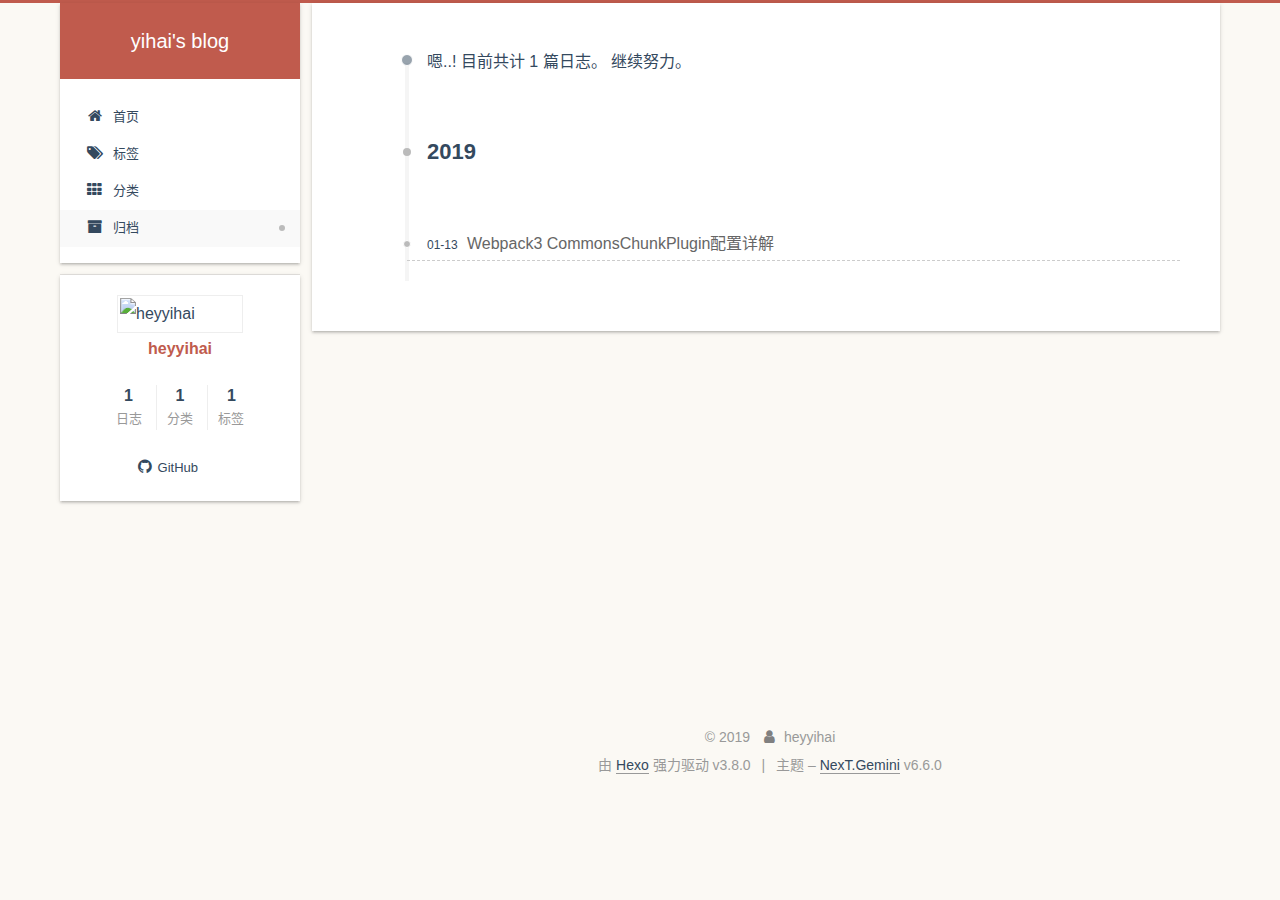
==== commit 7f99b68c: "Site updated: 2019-01-13 21:33:21" ====
--- a/archives/index.html
+++ b/archives/index.html
@@ -354,7 +354,7 @@
         
           
           <div class="collection-title">
-            <h1 class="archive-year" id="archive-year-2018">2018</h1>
+            <h1 class="archive-year" id="archive-year-2019">2019</h1>
           </div>
         
         
@@ -366,17 +366,17 @@
 
       <h2 class="post-title">
         
-            <a class="post-title-link" href="/2018/12/21/hello-world/" itemprop="url">
-              
-                <span itemprop="name">Hello World</span>
+            <a class="post-title-link" href="/2019/01/13/Webpack3-CommonsChunksPlugin/" itemprop="url">
+              
+                <span itemprop="name">Webpack3 CommonsChunkPlugin配置详解</span>
               
             </a>
         
       </h2>
 
       <div class="post-meta">
-        <time class="post-time" itemprop="dateCreated" datetime="2018-12-21T22:58:52+08:00" content="2018-12-21">
-          12-21
+        <time class="post-time" itemprop="dateCreated" datetime="2019-01-13T21:07:22+08:00" content="2019-01-13">
+          01-13
         </time>
       </div>
 
@@ -454,7 +454,7 @@
                     
                       
                     
-                    <span class="site-state-item-count">0</span>
+                    <span class="site-state-item-count">1</span>
                     <span class="site-state-item-name">分类</span>
                   </a>
                 </div>
@@ -475,7 +475,9 @@
                     
                       
                     
-                    <span class="site-state-item-count">0</span>
+                      
+                    
+                    <span class="site-state-item-count">1</span>
                     <span class="site-state-item-name">标签</span>
                   </a>
                 </div>
@@ -529,7 +531,7 @@
 
     <footer id="footer" class="footer">
       <div class="footer-inner">
-        <div class="copyright">&copy; <span itemprop="copyrightYear">2018</span>
+        <div class="copyright">&copy; <span itemprop="copyrightYear">2019</span>
   <span class="with-love" id="animate">
     <i class="fa fa-user"></i>
   </span>
--- a/css/main.css
+++ b/css/main.css
@@ -1850,7 +1850,7 @@
   width: 4px;
   height: 4px;
   border-radius: 50%;
-  background: #0387fb;
+  background: #248ca1;
 }
 .links-of-blogroll {
   font-size: 13px;
